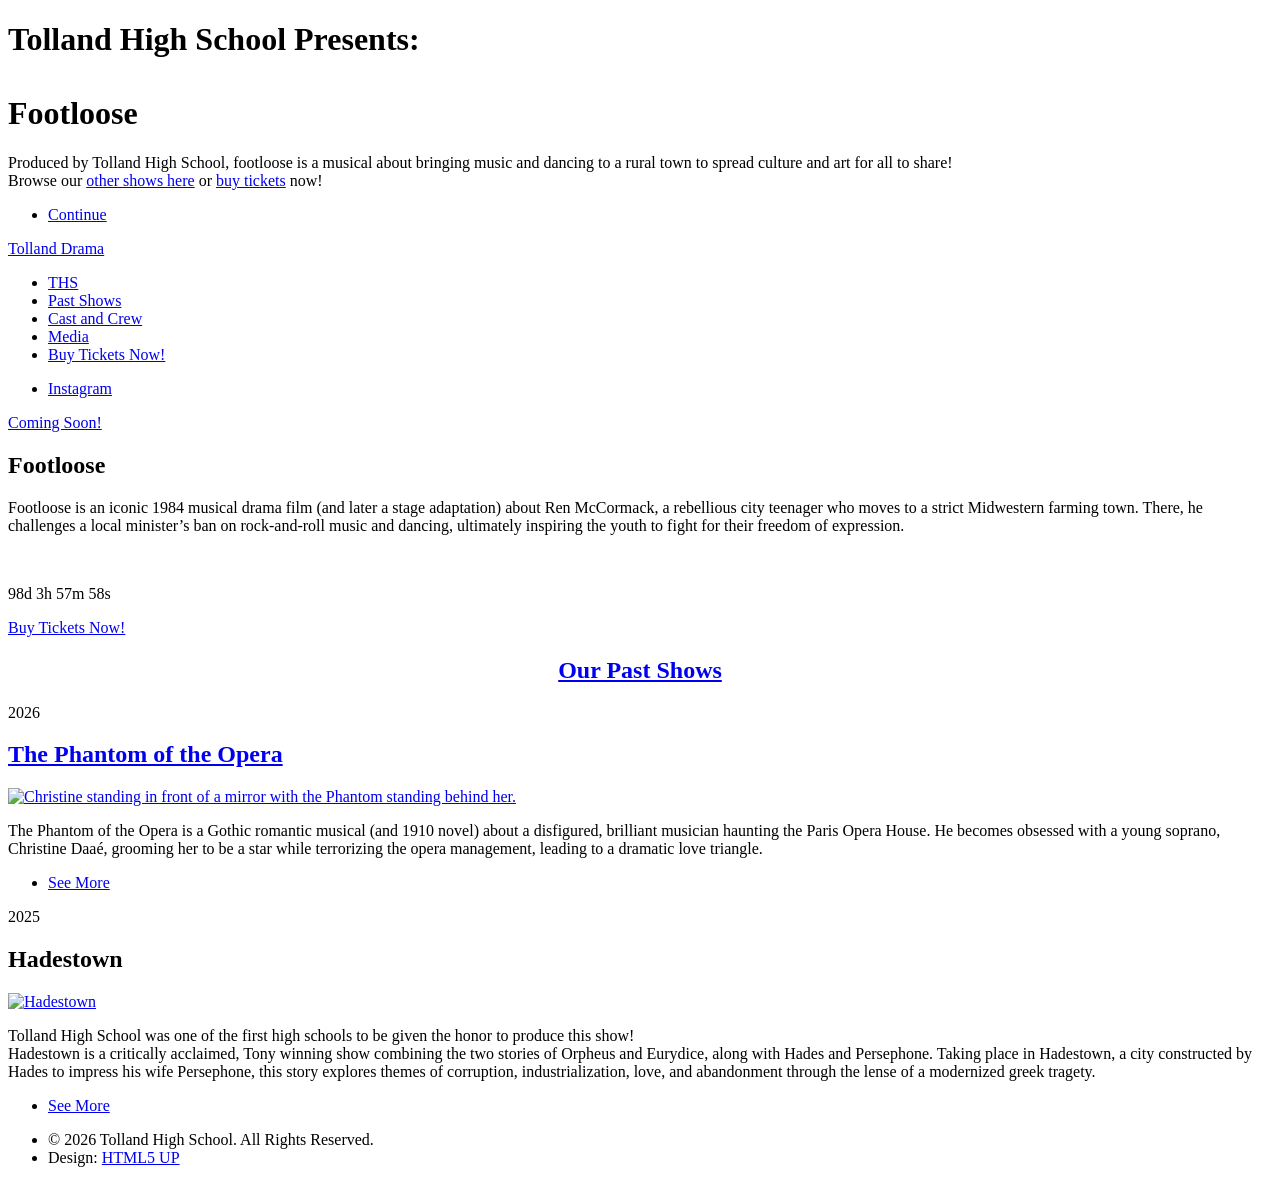
==== index.html @ adb780a9 "Add files via upload" ====
<!DOCTYPE HTML>

<html>
	<head>
		<title>Tolland Drama</title>
		<meta charset="utf-8" />
		<meta name="viewport" content="width=device-width, initial-scale=1, user-scalable=no" />
		<link rel="stylesheet" href="assets/css/main.css" />
		<noscript><link rel="stylesheet" href="assets/css/noscript.css" /></noscript>
	</head>
	<body class="is-preload">

		<!-- Wrapper -->
			<div id="wrapper" class="fade-in">

				<!-- Intro -->
					<div id="intro">
						<h1>
							Tolland High School Presents:
							<br> 
							<br>
							<span id="fancy">Footloose</span>
						</h1>
						<p>Produced by Tolland High School, footloose is a musical about bringing music and dancing to a rural town to spread culture and art for all to share!
							<br>Browse our <a href="generic.html">other shows here</a> or <a href="https://gofan.co/app/school/CT17494_2" target="_blank">buy tickets</a> now!</p>
						<ul class="actions">
							<li><a href="#header" class="button icon solid solo fa-arrow-down scrolly">Continue</a></li>
						</ul>
					</div>

				<!-- Header -->
					<header id="header">
						<a href="index.html" class="logo">Tolland Drama</a>
					</header>

				<!-- Nav -->
					<nav id="nav">
						<ul class="links">
							<li class="active"><a href="index.html">THS</a></li>
							<li><a href="generic.html">Past Shows</a></li>
							<li><a href="castcrew.html">Cast and Crew</a></li>
							<li><a href="media.html">Media</a></li>
							<li><a href="https://gofan.co/app/school/CT17494_2" target="_blank">Buy Tickets Now!</a></li>
						</ul>
						<ul class="icons">
							<li><a href="https://www.instagram.com/thsmusicdrama?igsh=aHszeW93bnJzanBl" target="_blank" class="icon brands fa-instagram"><span class="label">Instagram</span></a></li>
						</ul>
					</nav>

				<!-- Main -->
					<div id="main">

						<!-- Featured Post -->
							<article class="post featured">
								<header class="major">
									<span class="date"><a href="#demo">Coming Soon!</a></span>
									<h2 id="fancy">Footloose</h2>
									<p>Footloose is an iconic 1984 musical drama film (and later a stage adaptation) about Ren McCormack, a rebellious city teenager who moves to a strict Midwestern farming town. There, he challenges a local minister’s ban on rock-and-roll music and dancing, ultimately inspiring the youth to fight for their freedom of expression.</p>
								</header>
								<img src="images/Bows.jpg" alt="" class="image main"/>
								<p id="demo"></p>
								<a href="https://gofan.co/app/school/CT17494_2" target="_blank" class="button large">Buy Tickets Now!</a>
							</article>
</head>
<body>
<script>
// Set the date we're counting down to
var countDownDate = new Date("Mar 14, 2027 10:00:00").getTime();

// Update the count down every 1 second
var x = setInterval(function() {

  // Get today's date and time
  var now = new Date().getTime();
    
  // Find the distance between now and the count down date
  var distance = countDownDate - now;
    
  // Time calculations for days, hours, minutes and seconds
  var days = Math.floor(distance / (1000 * 60 * 60 * 24));
  var hours = Math.floor((distance % (1000 * 60 * 60 * 24)) / (1000 * 60 * 60));
  var minutes = Math.floor((distance % (1000 * 60 * 60)) / (1000 * 60));
  var seconds = Math.floor((distance % (1000 * 60)) / 1000);
    
  // Output the result in an element with id="demo"
  document.getElementById("demo").innerHTML = days + "d " + hours + "h "
  + minutes + "m " + seconds + "s ";
    
  // If the count down is over, write some text 
  if (distance < 0) {
    clearInterval(x);
    document.getElementById("demo").innerHTML = "EXPIRED";
  }
}, 1000);
</script>

						<!-- Posts -->
						 	<h2 class="major" style="text-align: center;"><a href="generic.html">Our Past Shows</a></h2>

							<section class="posts">
								<article>
									<header>
										<span class="date">2026</span>
										<h2><a href="generic.html">The Phantom of the Opera</a></h2>
									</header>
									<a href="generic.html" class="image fit"><img src="images/Phantom.jpg" alt="Christine standing in front of a mirror with the Phantom standing behind her." /></a>
									<p>The Phantom of the Opera is a Gothic romantic musical (and 1910 novel) about a disfigured, brilliant musician haunting the Paris Opera House. He becomes obsessed with a young soprano, Christine Daaé, grooming her to be a star while terrorizing the opera management, leading to a dramatic love triangle.</p>
									<ul class="actions special">
										<li><a href="generic.html" class="button">See More</a></li>
									</ul>
								</article>
								<article>
									<header>
										<span class="date">2025</span>
										<h2>Hadestown</h2>
									</header>
									<a href="generic.html" class="image fit"><img src="images/hadestown.jpg" alt="Hadestown" /></a>
									<p>Tolland High School was one of the first high schools to be given the honor to produce this show!<br>Hadestown is a critically acclaimed, Tony winning show combining the two stories of Orpheus and Eurydice, along with Hades and Persephone. Taking place in Hadestown, a city constructed by Hades to impress his wife Persephone, this story explores themes of corruption, industrialization, love, and abandonment through the lense of a modernized greek tragety.</p>
									<ul class="actions special">
										<li><a href="generic.html" class="button">See More</a></li>
									</ul>
								</article>
							</section>
					</div>

				<!-- Footer -->
					

				<!-- Copyright -->
					<div id="copyright">
						<ul><li>&copy; 2026 Tolland High School. All Rights Reserved.</li><li>Design: <a href="https://html5up.net">HTML5 UP</a></li></ul>
					</div>

			</div>

		<!-- Scripts -->
			<script src="assets/js/jquery.min.js"></script>
			<script src="assets/js/jquery.scrollex.min.js"></script>
			<script src="assets/js/jquery.scrolly.min.js"></script>
			<script src="assets/js/browser.min.js"></script>
			<script src="assets/js/breakpoints.min.js"></script>
			<script src="assets/js/util.js"></script>
			<script src="assets/js/main.js"></script>

	</body>
</html>
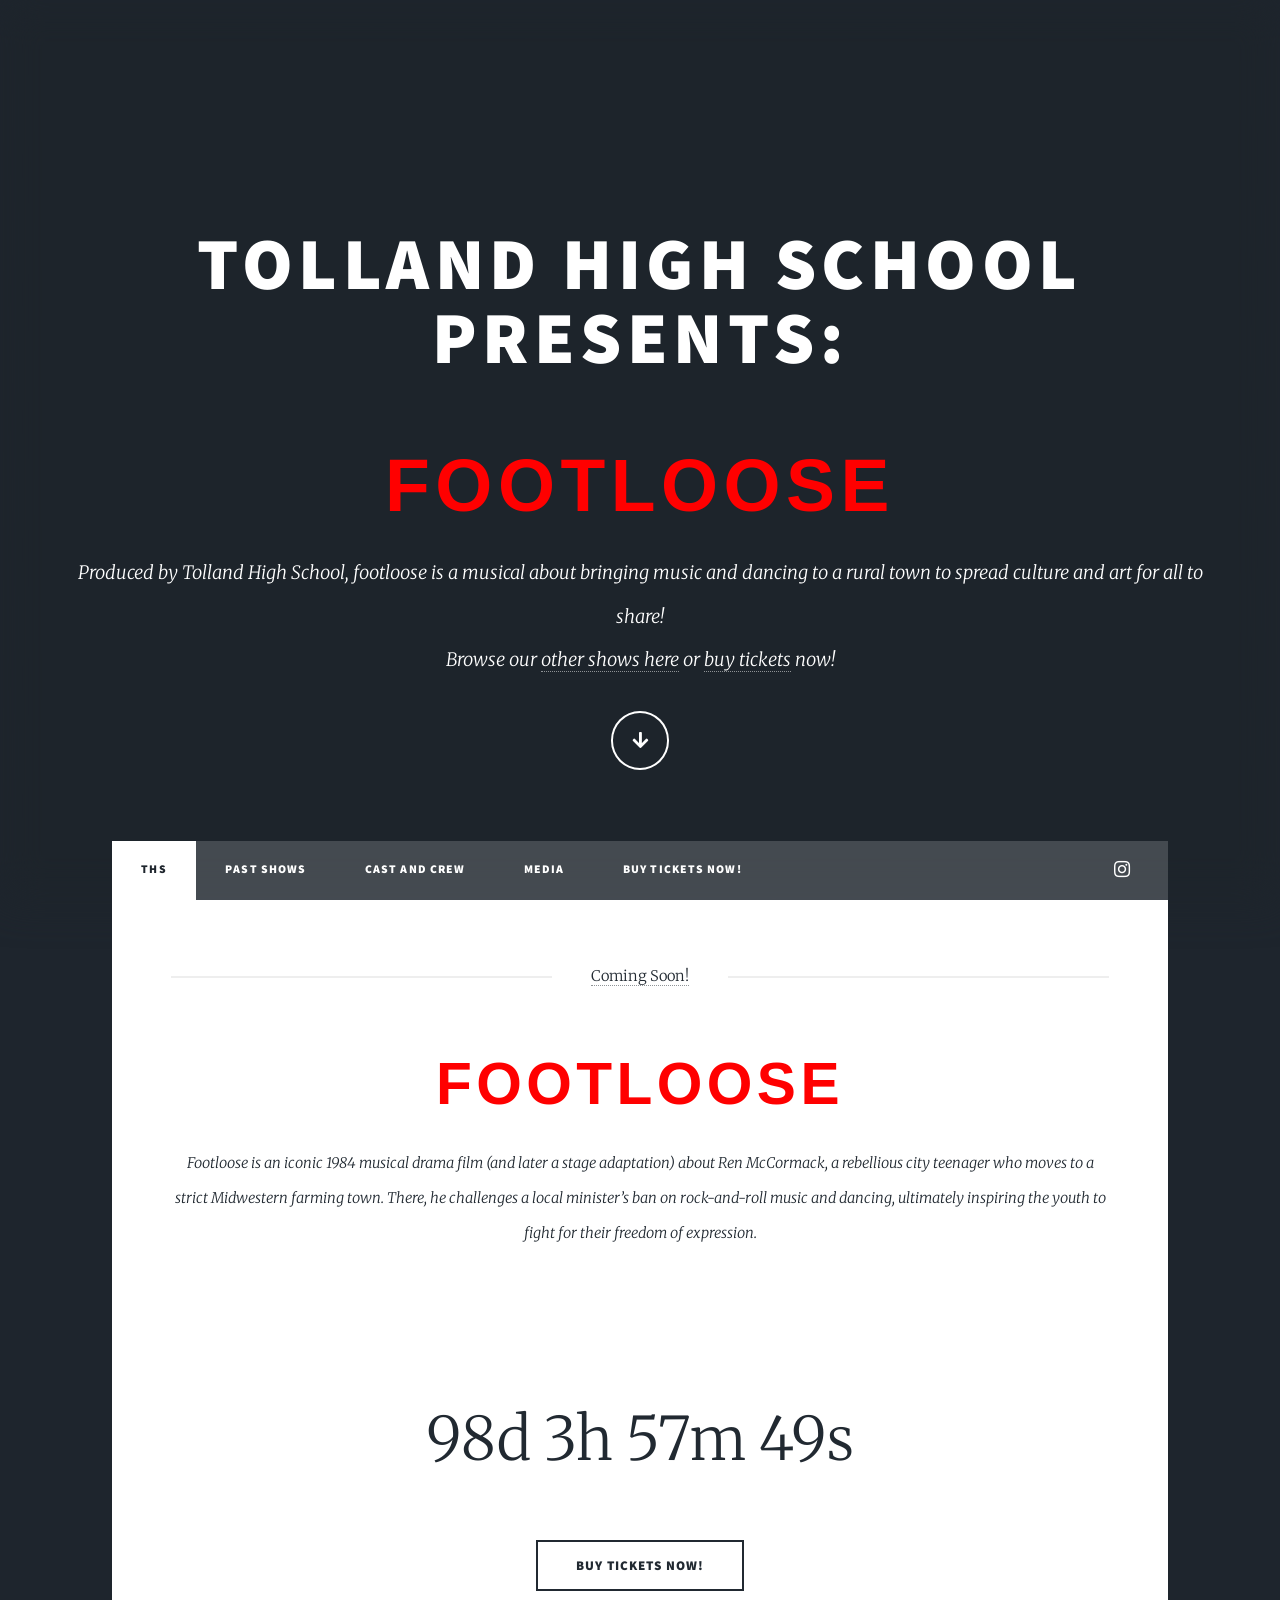
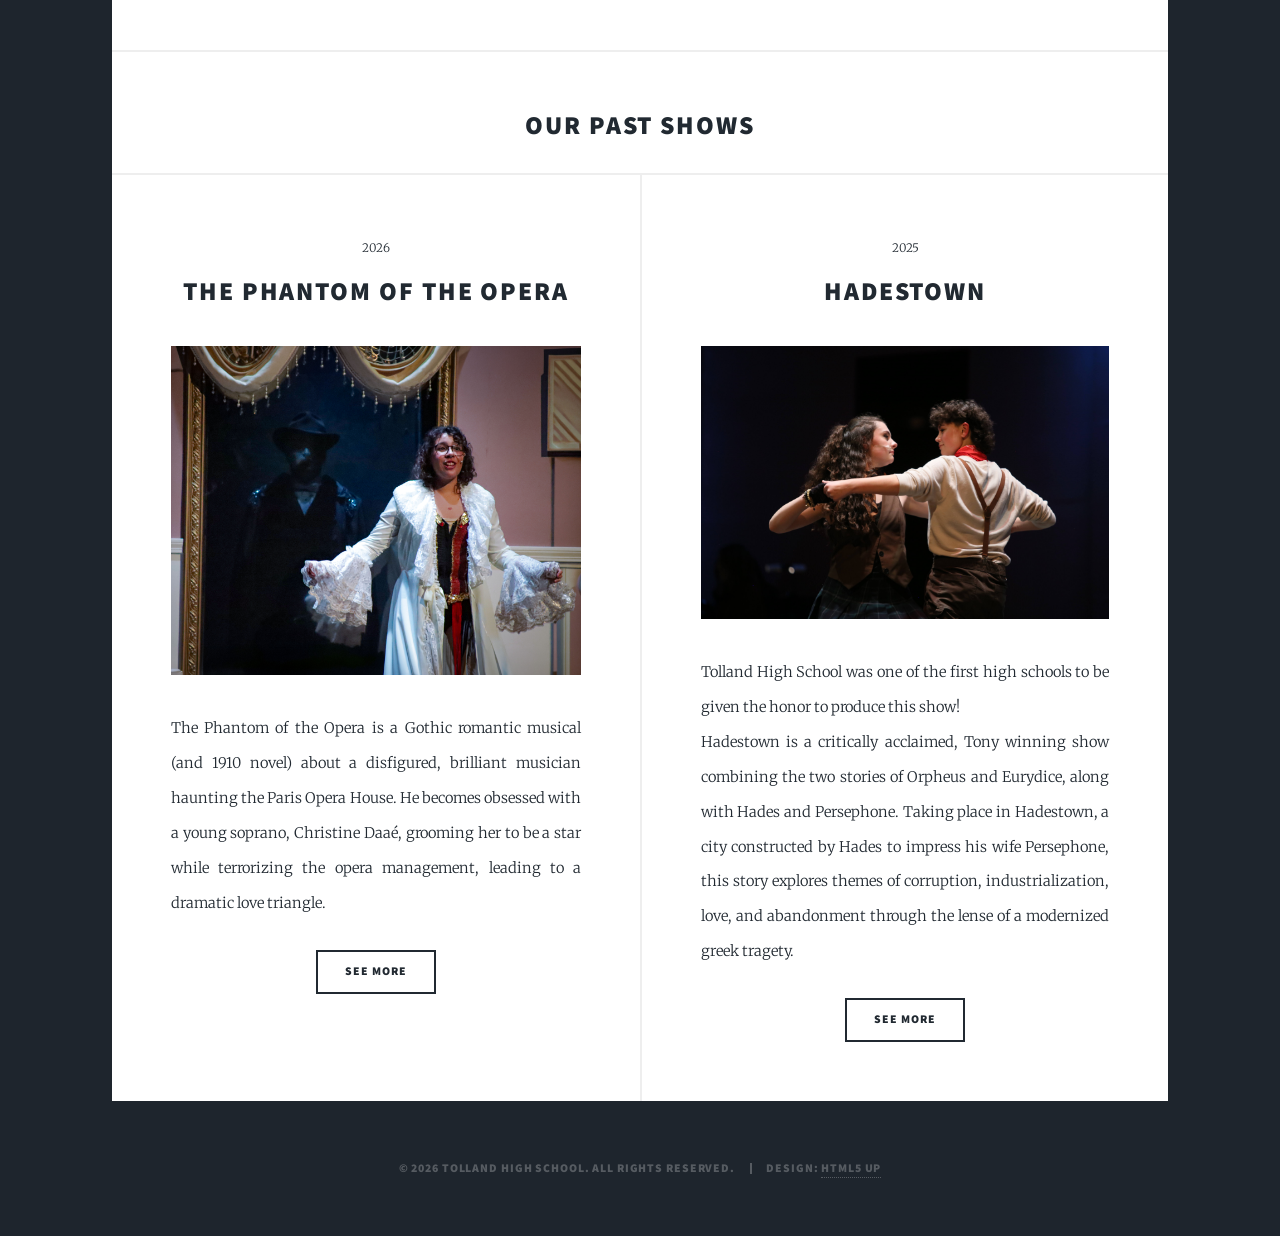
==== commit 5572cff3: ".jpg > .JPG" ====
--- a/index.html
+++ b/index.html
@@ -57,7 +57,7 @@
 									<h2 id="fancy">Footloose</h2>
 									<p>Footloose is an iconic 1984 musical drama film (and later a stage adaptation) about Ren McCormack, a rebellious city teenager who moves to a strict Midwestern farming town. There, he challenges a local minister’s ban on rock-and-roll music and dancing, ultimately inspiring the youth to fight for their freedom of expression.</p>
 								</header>
-								<img src="images/Bows.jpg" alt="" class="image main"/>
+								<img src="images/Bows.JPG" alt="" class="image main"/>
 								<p id="demo"></p>
 								<a href="https://gofan.co/app/school/CT17494_2" target="_blank" class="button large">Buy Tickets Now!</a>
 							</article>
@@ -114,7 +114,7 @@
 										<span class="date">2025</span>
 										<h2>Hadestown</h2>
 									</header>
-									<a href="generic.html" class="image fit"><img src="images/hadestown.jpg" alt="Hadestown" /></a>
+									<a href="generic.html" class="image fit"><img src="images/hadestown.JPG" alt="Hadestown" /></a>
 									<p>Tolland High School was one of the first high schools to be given the honor to produce this show!<br>Hadestown is a critically acclaimed, Tony winning show combining the two stories of Orpheus and Eurydice, along with Hades and Persephone. Taking place in Hadestown, a city constructed by Hades to impress his wife Persephone, this story explores themes of corruption, industrialization, love, and abandonment through the lense of a modernized greek tragety.</p>
 									<ul class="actions special">
 										<li><a href="generic.html" class="button">See More</a></li>
@@ -143,4 +143,4 @@
 			<script src="assets/js/main.js"></script>
 
 	</body>
-</html>+</html>
--- a/assets/css/main.css
+++ b/assets/css/main.css
@@ -0,0 +1,4742 @@
+@import url(fontawesome-all.min.css);
+@import url("https://fonts.googleapis.com/css?family=Merriweather:300,700,300italic,700italic|Source+Sans+Pro:900");
+@import url('https://fonts.cdnfonts.com/css/footloose');
+
+/*
+	Massively by HTML5 UP
+	html5up.net | @ajlkn
+	Free for personal and commercial use under the CCA 3.0 license (html5up.net/license)
+*/
+
+html, body, div, span, applet, object,
+iframe, h1, h2, h3, h4, h5, h6, p, blockquote,
+pre, a, abbr, acronym, address, big, cite,
+code, del, dfn, em, img, ins, kbd, q, s, samp,
+small, strike, strong, sub, sup, tt, var, b,
+u, i, center, dl, dt, dd, ol, ul, li, fieldset,
+form, label, legend, table, caption, tbody,
+tfoot, thead, tr, th, td, article, aside,
+canvas, details, embed, figure, figcaption,
+footer, header, hgroup, menu, nav, output, ruby,
+section, summary, time, mark, audio, video {
+	margin: 0;
+	padding: 0;
+	border: 0;
+	font-size: 100%;
+	font: inherit;
+	vertical-align: baseline;}
+
+article, aside, details, figcaption, figure,
+footer, header, hgroup, menu, nav, section {
+	display: block;}
+
+body {
+	line-height: 1;
+}
+
+#demo {
+  text-align: center;
+  font-size: 60px;
+  margin-top: 0px;
+}
+
+        
+#loginForm {
+     background-color: #f9f9f9;
+     padding: 30px;
+     border-radius: 8px;
+     text-align: center;
+ }
+        
+ #container {
+    display: none;
+    padding: 30px;
+    text-align: center;
+ }
+        
+        input[type="password"] {
+            padding: 10px;
+            font-size: 16px;
+            border: 2px solid #ddd;
+            border-radius: 4px;
+            margin: 10px;
+        }
+        
+        button {
+            padding: 10px 20px;
+            font-size: 16px;
+            background-color: #007bff;
+            color: white;
+            border: none;
+            border-radius: 4px;
+            cursor: pointer;
+        }
+        
+        button:hover {
+            background-color: #0056b3;
+        }
+        
+        .error {
+            color: red;
+            margin-top: 10px;
+        }
+
+#fancy {
+	font-family: 'Footloose', sans-serif;
+	color: red;
+}
+
+ol, ul {
+	list-style: none;
+}
+
+blockquote, q {
+	quotes: none;
+}
+
+	blockquote:before, blockquote:after, q:before, q:after {
+		content: '';
+		content: none;
+	}
+
+table {
+	border-collapse: collapse;
+	border-spacing: 0;
+}
+
+body {
+	-webkit-text-size-adjust: none;
+}
+
+mark {
+	background-color: transparent;
+	color: inherit;
+}
+
+input::-moz-focus-inner {
+	border: 0;
+	padding: 0;
+}
+
+input, select, textarea {
+	-moz-appearance: none;
+	-webkit-appearance: none;
+	-ms-appearance: none;
+	appearance: none;
+}
+
+/* Basic */
+
+	@-ms-viewport {
+		width: device-width;
+	}
+
+	body {
+		-ms-overflow-style: scrollbar;
+	}
+
+	@media screen and (max-width: 480px) {
+
+		html, body {
+			min-width: 320px;
+		}
+
+	}
+
+	html {
+		box-sizing: border-box;
+	}
+
+	*, *:before, *:after {
+		box-sizing: inherit;
+	}
+
+	body {
+		background-color: #1e252d;
+	}
+
+		body.is-preload *, body.is-preload *:before, body.is-preload *:after {
+			-moz-animation: none !important;
+			-webkit-animation: none !important;
+			-ms-animation: none !important;
+			animation: none !important;
+			-moz-transition: none !important;
+			-webkit-transition: none !important;
+			-ms-transition: none !important;
+			transition: none !important;
+		}
+
+/* Type */
+
+	html {
+		font-size: 16pt;
+	}
+
+		@media screen and (max-width: 1680px) {
+
+			html {
+				font-size: 12pt;
+			}
+
+		}
+
+		@media screen and (max-width: 1280px) {
+
+			html {
+				font-size: 11pt;
+			}
+
+		}
+
+		@media screen and (max-width: 360px) {
+
+			html {
+				font-size: 10pt;
+			}
+
+		}
+
+	body {
+		color: #212931;
+	}
+
+	body, input, select, textarea {
+		font-family: "Merriweather", Georgia, serif;
+		font-weight: 300;
+		font-size: 1rem;
+		line-height: 2.375;
+	}
+
+	a {
+		-moz-transition: color 0.2s ease-in-out, background-color 0.2s ease-in-out, border-color 0.2s ease-in-out, box-shadow 0.2s ease-in-out;
+		-webkit-transition: color 0.2s ease-in-out, background-color 0.2s ease-in-out, border-color 0.2s ease-in-out, box-shadow 0.2s ease-in-out;
+		-ms-transition: color 0.2s ease-in-out, background-color 0.2s ease-in-out, border-color 0.2s ease-in-out, box-shadow 0.2s ease-in-out;
+		transition: color 0.2s ease-in-out, background-color 0.2s ease-in-out, border-color 0.2s ease-in-out, box-shadow 0.2s ease-in-out;
+		border-bottom: dotted 1px;
+		text-decoration: none;
+	}
+
+		a:hover {
+			border-bottom-color: transparent;
+		}
+
+	strong, b {
+		font-weight: 600;
+	}
+
+	em, i {
+		font-style: italic;
+	}
+
+	p {
+		text-align: justify;
+		margin: 0 0 2rem 0;
+	}
+
+	h1, h2, h3, h4, h5, h6 {
+		font-family: "Source Sans Pro", Helvetica, sans-serif;
+		font-weight: 900;
+		line-height: 1.5;
+		letter-spacing: 0.075em;
+		text-transform: uppercase;
+		margin: 0 0 1rem 0;
+	}
+
+		h1 a, h2 a, h3 a, h4 a, h5 a, h6 a {
+			border-bottom: 0;
+			color: inherit;
+			text-decoration: none;
+		}
+
+	h1 {
+		font-size: 4rem;
+		line-height: 1.1;
+		margin: 0 0 2rem 0;
+	}
+
+	h2 {
+		font-size: 1.75rem;
+		line-height: 1.3;
+		margin: 0 0 1.5rem 0;
+	}
+
+	h3 {
+		font-size: 1.25rem;
+		margin: 0 0 1.5rem 0;
+	}
+
+	h4 {
+		font-size: 1rem;
+	}
+
+	h5 {
+		font-size: 0.9rem;
+	}
+
+	h6 {
+		font-size: 0.8rem;
+	}
+
+	sub {
+		font-size: 0.8rem;
+		position: relative;
+		top: 0.5rem;
+	}
+
+	sup {
+		font-size: 0.8rem;
+		position: relative;
+		top: -0.5rem;
+	}
+
+	blockquote {
+		border-left: solid 4px;
+		font-style: italic;
+		margin: 0 0 2rem 0;
+		padding: 0.5rem 0 0.5rem 2rem;
+	}
+
+	code {
+		border: solid 2px;
+		font-family: "Courier New", monospace;
+		font-size: 0.9rem;
+		margin: 0 0.25rem;
+		padding: 0.25rem 0.65rem;
+	}
+
+	pre {
+		-webkit-overflow-scrolling: touch;
+		font-family: "Courier New", monospace;
+		font-size: 0.9rem;
+		margin: 0 0 2rem 0;
+	}
+
+		pre code {
+			display: block;
+			line-height: 1.75;
+			padding: 1rem 1.5rem;
+			overflow-x: auto;
+		}
+
+	hr {
+		border: 0;
+		border-bottom: solid 2px;
+		margin: 3rem 0;
+	}
+
+		hr.major {
+			margin: 5rem 0;
+		}
+
+	.align-left {
+		text-align: left;
+	}
+
+	.align-center {
+		text-align: center;
+	}
+
+	.align-right {
+		text-align: right;
+	}
+
+	input, select, textarea {
+		color: #212931;
+	}
+
+	a {
+		color: #212931;
+		border-bottom-color: rgba(33, 41, 49, 0.5);
+	}
+
+		a:hover {
+			border-bottom-color: transparent;
+			color: #18bfef !important;
+		}
+
+	strong, b {
+		color: #212931;
+	}
+
+	h1, h2, h3, h4, h5, h6 {
+		color: #212931;
+	}
+
+	blockquote {
+		border-left-color: #eeeeee;
+	}
+
+	code {
+		background: rgba(220, 220, 220, 0.25);
+		border-color: #eeeeee;
+	}
+
+	hr {
+		border-bottom-color: #eeeeee;
+	}
+
+/* Row */
+
+	.row {
+		display: flex;
+		flex-wrap: wrap;
+		box-sizing: border-box;
+		align-items: stretch;
+	}
+
+		.row > * {
+			box-sizing: border-box;
+		}
+
+		.row.gtr-uniform > * > :last-child {
+			margin-bottom: 0;
+		}
+
+		.row.aln-left {
+			justify-content: flex-start;
+		}
+
+		.row.aln-center {
+			justify-content: center;
+		}
+
+		.row.aln-right {
+			justify-content: flex-end;
+		}
+
+		.row.aln-top {
+			align-items: flex-start;
+		}
+
+		.row.aln-middle {
+			align-items: center;
+		}
+
+		.row.aln-bottom {
+			align-items: flex-end;
+		}
+
+		.row > .imp {
+			order: -1;
+		}
+
+		.row > .col-1 {
+			width: 8.33333%;
+		}
+
+		.row > .off-1 {
+			margin-left: 8.33333%;
+		}
+
+		.row > .col-2 {
+			width: 16.66667%;
+		}
+
+		.row > .off-2 {
+			margin-left: 16.66667%;
+		}
+
+		.row > .col-3 {
+			width: 25%;
+		}
+
+		.row > .off-3 {
+			margin-left: 25%;
+		}
+
+		.row > .col-4 {
+			width: 33.33333%;
+		}
+
+		.row > .off-4 {
+			margin-left: 33.33333%;
+		}
+
+		.row > .col-5 {
+			width: 41.66667%;
+		}
+
+		.row > .off-5 {
+			margin-left: 41.66667%;
+		}
+
+		.row > .col-6 {
+			width: 50%;
+		}
+
+		.row > .off-6 {
+			margin-left: 50%;
+		}
+
+		.row > .col-7 {
+			width: 58.33333%;
+		}
+
+		.row > .off-7 {
+			margin-left: 58.33333%;
+		}
+
+		.row > .col-8 {
+			width: 66.66667%;
+		}
+
+		.row > .off-8 {
+			margin-left: 66.66667%;
+		}
+
+		.row > .col-9 {
+			width: 75%;
+		}
+
+		.row > .off-9 {
+			margin-left: 75%;
+		}
+
+		.row > .col-10 {
+			width: 83.33333%;
+		}
+
+		.row > .off-10 {
+			margin-left: 83.33333%;
+		}
+
+		.row > .col-11 {
+			width: 91.66667%;
+		}
+
+		.row > .off-11 {
+			margin-left: 91.66667%;
+		}
+
+		.row > .col-12 {
+			width: 100%;
+		}
+
+		.row > .off-12 {
+			margin-left: 100%;
+		}
+
+		.row.gtr-0 {
+			margin-top: 0;
+			margin-left: 0rem;
+		}
+
+			.row.gtr-0 > * {
+				padding: 0 0 0 0rem;
+			}
+
+			.row.gtr-0.gtr-uniform {
+				margin-top: 0rem;
+			}
+
+				.row.gtr-0.gtr-uniform > * {
+					padding-top: 0rem;
+				}
+
+		.row.gtr-25 {
+			margin-top: 0;
+			margin-left: -0.375rem;
+		}
+
+			.row.gtr-25 > * {
+				padding: 0 0 0 0.375rem;
+			}
+
+			.row.gtr-25.gtr-uniform {
+				margin-top: -0.375rem;
+			}
+
+				.row.gtr-25.gtr-uniform > * {
+					padding-top: 0.375rem;
+				}
+
+		.row.gtr-50 {
+			margin-top: 0;
+			margin-left: -0.75rem;
+		}
+
+			.row.gtr-50 > * {
+				padding: 0 0 0 0.75rem;
+			}
+
+			.row.gtr-50.gtr-uniform {
+				margin-top: -0.75rem;
+			}
+
+				.row.gtr-50.gtr-uniform > * {
+					padding-top: 0.75rem;
+				}
+
+		.row {
+			margin-top: 0;
+			margin-left: -1.5rem;
+		}
+
+			.row > * {
+				padding: 0 0 0 1.5rem;
+			}
+
+			.row.gtr-uniform {
+				margin-top: -1.5rem;
+			}
+
+				.row.gtr-uniform > * {
+					padding-top: 1.5rem;
+				}
+
+		.row.gtr-150 {
+			margin-top: 0;
+			margin-left: -2.25rem;
+		}
+
+			.row.gtr-150 > * {
+				padding: 0 0 0 2.25rem;
+			}
+
+			.row.gtr-150.gtr-uniform {
+				margin-top: -2.25rem;
+			}
+
+				.row.gtr-150.gtr-uniform > * {
+					padding-top: 2.25rem;
+				}
+
+		.row.gtr-200 {
+			margin-top: 0;
+			margin-left: -3rem;
+		}
+
+			.row.gtr-200 > * {
+				padding: 0 0 0 3rem;
+			}
+
+			.row.gtr-200.gtr-uniform {
+				margin-top: -3rem;
+			}
+
+				.row.gtr-200.gtr-uniform > * {
+					padding-top: 3rem;
+				}
+
+		@media screen and (max-width: 1680px) {
+
+			.row {
+				display: flex;
+				flex-wrap: wrap;
+				box-sizing: border-box;
+				align-items: stretch;
+			}
+
+				.row > * {
+					box-sizing: border-box;
+				}
+
+				.row.gtr-uniform > * > :last-child {
+					margin-bottom: 0;
+				}
+
+				.row.aln-left {
+					justify-content: flex-start;
+				}
+
+				.row.aln-center {
+					justify-content: center;
+				}
+
+				.row.aln-right {
+					justify-content: flex-end;
+				}
+
+				.row.aln-top {
+					align-items: flex-start;
+				}
+
+				.row.aln-middle {
+					align-items: center;
+				}
+
+				.row.aln-bottom {
+					align-items: flex-end;
+				}
+
+				.row > .imp-xlarge {
+					order: -1;
+				}
+
+				.row > .col-1-xlarge {
+					width: 8.33333%;
+				}
+
+				.row > .off-1-xlarge {
+					margin-left: 8.33333%;
+				}
+
+				.row > .col-2-xlarge {
+					width: 16.66667%;
+				}
+
+				.row > .off-2-xlarge {
+					margin-left: 16.66667%;
+				}
+
+				.row > .col-3-xlarge {
+					width: 25%;
+				}
+
+				.row > .off-3-xlarge {
+					margin-left: 25%;
+				}
+
+				.row > .col-4-xlarge {
+					width: 33.33333%;
+				}
+
+				.row > .off-4-xlarge {
+					margin-left: 33.33333%;
+				}
+
+				.row > .col-5-xlarge {
+					width: 41.66667%;
+				}
+
+				.row > .off-5-xlarge {
+					margin-left: 41.66667%;
+				}
+
+				.row > .col-6-xlarge {
+					width: 50%;
+				}
+
+				.row > .off-6-xlarge {
+					margin-left: 50%;
+				}
+
+				.row > .col-7-xlarge {
+					width: 58.33333%;
+				}
+
+				.row > .off-7-xlarge {
+					margin-left: 58.33333%;
+				}
+
+				.row > .col-8-xlarge {
+					width: 66.66667%;
+				}
+
+				.row > .off-8-xlarge {
+					margin-left: 66.66667%;
+				}
+
+				.row > .col-9-xlarge {
+					width: 75%;
+				}
+
+				.row > .off-9-xlarge {
+					margin-left: 75%;
+				}
+
+				.row > .col-10-xlarge {
+					width: 83.33333%;
+				}
+
+				.row > .off-10-xlarge {
+					margin-left: 83.33333%;
+				}
+
+				.row > .col-11-xlarge {
+					width: 91.66667%;
+				}
+
+				.row > .off-11-xlarge {
+					margin-left: 91.66667%;
+				}
+
+				.row > .col-12-xlarge {
+					width: 100%;
+				}
+
+				.row > .off-12-xlarge {
+					margin-left: 100%;
+				}
+
+				.row.gtr-0 {
+					margin-top: 0;
+					margin-left: 0rem;
+				}
+
+					.row.gtr-0 > * {
+						padding: 0 0 0 0rem;
+					}
+
+					.row.gtr-0.gtr-uniform {
+						margin-top: 0rem;
+					}
+
+						.row.gtr-0.gtr-uniform > * {
+							padding-top: 0rem;
+						}
+
+				.row.gtr-25 {
+					margin-top: 0;
+					margin-left: -0.375rem;
+				}
+
+					.row.gtr-25 > * {
+						padding: 0 0 0 0.375rem;
+					}
+
+					.row.gtr-25.gtr-uniform {
+						margin-top: -0.375rem;
+					}
+
+						.row.gtr-25.gtr-uniform > * {
+							padding-top: 0.375rem;
+						}
+
+				.row.gtr-50 {
+					margin-top: 0;
+					margin-left: -0.75rem;
+				}
+
+					.row.gtr-50 > * {
+						padding: 0 0 0 0.75rem;
+					}
+
+					.row.gtr-50.gtr-uniform {
+						margin-top: -0.75rem;
+					}
+
+						.row.gtr-50.gtr-uniform > * {
+							padding-top: 0.75rem;
+						}
+
+				.row {
+					margin-top: 0;
+					margin-left: -1.5rem;
+				}
+
+					.row > * {
+						padding: 0 0 0 1.5rem;
+					}
+
+					.row.gtr-uniform {
+						margin-top: -1.5rem;
+					}
+
+						.row.gtr-uniform > * {
+							padding-top: 1.5rem;
+						}
+
+				.row.gtr-150 {
+					margin-top: 0;
+					margin-left: -2.25rem;
+				}
+
+					.row.gtr-150 > * {
+						padding: 0 0 0 2.25rem;
+					}
+
+					.row.gtr-150.gtr-uniform {
+						margin-top: -2.25rem;
+					}
+
+						.row.gtr-150.gtr-uniform > * {
+							padding-top: 2.25rem;
+						}
+
+				.row.gtr-200 {
+					margin-top: 0;
+					margin-left: -3rem;
+				}
+
+					.row.gtr-200 > * {
+						padding: 0 0 0 3rem;
+					}
+
+					.row.gtr-200.gtr-uniform {
+						margin-top: -3rem;
+					}
+
+						.row.gtr-200.gtr-uniform > * {
+							padding-top: 3rem;
+						}
+
+		}
+
+		@media screen and (max-width: 1280px) {
+
+			.row {
+				display: flex;
+				flex-wrap: wrap;
+				box-sizing: border-box;
+				align-items: stretch;
+			}
+
+				.row > * {
+					box-sizing: border-box;
+				}
+
+				.row.gtr-uniform > * > :last-child {
+					margin-bottom: 0;
+				}
+
+				.row.aln-left {
+					justify-content: flex-start;
+				}
+
+				.row.aln-center {
+					justify-content: center;
+				}
+
+				.row.aln-right {
+					justify-content: flex-end;
+				}
+
+				.row.aln-top {
+					align-items: flex-start;
+				}
+
+				.row.aln-middle {
+					align-items: center;
+				}
+
+				.row.aln-bottom {
+					align-items: flex-end;
+				}
+
+				.row > .imp-large {
+					order: -1;
+				}
+
+				.row > .col-1-large {
+					width: 8.33333%;
+				}
+
+				.row > .off-1-large {
+					margin-left: 8.33333%;
+				}
+
+				.row > .col-2-large {
+					width: 16.66667%;
+				}
+
+				.row > .off-2-large {
+					margin-left: 16.66667%;
+				}
+
+				.row > .col-3-large {
+					width: 25%;
+				}
+
+				.row > .off-3-large {
+					margin-left: 25%;
+				}
+
+				.row > .col-4-large {
+					width: 33.33333%;
+				}
+
+				.row > .off-4-large {
+					margin-left: 33.33333%;
+				}
+
+				.row > .col-5-large {
+					width: 41.66667%;
+				}
+
+				.row > .off-5-large {
+					margin-left: 41.66667%;
+				}
+
+				.row > .col-6-large {
+					width: 50%;
+				}
+
+				.row > .off-6-large {
+					margin-left: 50%;
+				}
+
+				.row > .col-7-large {
+					width: 58.33333%;
+				}
+
+				.row > .off-7-large {
+					margin-left: 58.33333%;
+				}
+
+				.row > .col-8-large {
+					width: 66.66667%;
+				}
+
+				.row > .off-8-large {
+					margin-left: 66.66667%;
+				}
+
+				.row > .col-9-large {
+					width: 75%;
+				}
+
+				.row > .off-9-large {
+					margin-left: 75%;
+				}
+
+				.row > .col-10-large {
+					width: 83.33333%;
+				}
+
+				.row > .off-10-large {
+					margin-left: 83.33333%;
+				}
+
+				.row > .col-11-large {
+					width: 91.66667%;
+				}
+
+				.row > .off-11-large {
+					margin-left: 91.66667%;
+				}
+
+				.row > .col-12-large {
+					width: 100%;
+				}
+
+				.row > .off-12-large {
+					margin-left: 100%;
+				}
+
+				.row.gtr-0 {
+					margin-top: 0;
+					margin-left: 0rem;
+				}
+
+					.row.gtr-0 > * {
+						padding: 0 0 0 0rem;
+					}
+
+					.row.gtr-0.gtr-uniform {
+						margin-top: 0rem;
+					}
+
+						.row.gtr-0.gtr-uniform > * {
+							padding-top: 0rem;
+						}
+
+				.row.gtr-25 {
+					margin-top: 0;
+					margin-left: -0.375rem;
+				}
+
+					.row.gtr-25 > * {
+						padding: 0 0 0 0.375rem;
+					}
+
+					.row.gtr-25.gtr-uniform {
+						margin-top: -0.375rem;
+					}
+
+						.row.gtr-25.gtr-uniform > * {
+							padding-top: 0.375rem;
+						}
+
+				.row.gtr-50 {
+					margin-top: 0;
+					margin-left: -0.75rem;
+				}
+
+					.row.gtr-50 > * {
+						padding: 0 0 0 0.75rem;
+					}
+
+					.row.gtr-50.gtr-uniform {
+						margin-top: -0.75rem;
+					}
+
+						.row.gtr-50.gtr-uniform > * {
+							padding-top: 0.75rem;
+						}
+
+				.row {
+					margin-top: 0;
+					margin-left: -1.5rem;
+				}
+
+					.row > * {
+						padding: 0 0 0 1.5rem;
+					}
+
+					.row.gtr-uniform {
+						margin-top: -1.5rem;
+					}
+
+						.row.gtr-uniform > * {
+							padding-top: 1.5rem;
+						}
+
+				.row.gtr-150 {
+					margin-top: 0;
+					margin-left: -2.25rem;
+				}
+
+					.row.gtr-150 > * {
+						padding: 0 0 0 2.25rem;
+					}
+
+					.row.gtr-150.gtr-uniform {
+						margin-top: -2.25rem;
+					}
+
+						.row.gtr-150.gtr-uniform > * {
+							padding-top: 2.25rem;
+						}
+
+				.row.gtr-200 {
+					margin-top: 0;
+					margin-left: -3rem;
+				}
+
+					.row.gtr-200 > * {
+						padding: 0 0 0 3rem;
+					}
+
+					.row.gtr-200.gtr-uniform {
+						margin-top: -3rem;
+					}
+
+						.row.gtr-200.gtr-uniform > * {
+							padding-top: 3rem;
+						}
+
+		}
+
+		@media screen and (max-width: 980px) {
+
+			.row {
+				display: flex;
+				flex-wrap: wrap;
+				box-sizing: border-box;
+				align-items: stretch;
+			}
+
+				.row > * {
+					box-sizing: border-box;
+				}
+
+				.row.gtr-uniform > * > :last-child {
+					margin-bottom: 0;
+				}
+
+				.row.aln-left {
+					justify-content: flex-start;
+				}
+
+				.row.aln-center {
+					justify-content: center;
+				}
+
+				.row.aln-right {
+					justify-content: flex-end;
+				}
+
+				.row.aln-top {
+					align-items: flex-start;
+				}
+
+				.row.aln-middle {
+					align-items: center;
+				}
+
+				.row.aln-bottom {
+					align-items: flex-end;
+				}
+
+				.row > .imp-medium {
+					order: -1;
+				}
+
+				.row > .col-1-medium {
+					width: 8.33333%;
+				}
+
+				.row > .off-1-medium {
+					margin-left: 8.33333%;
+				}
+
+				.row > .col-2-medium {
+					width: 16.66667%;
+				}
+
+				.row > .off-2-medium {
+					margin-left: 16.66667%;
+				}
+
+				.row > .col-3-medium {
+					width: 25%;
+				}
+
+				.row > .off-3-medium {
+					margin-left: 25%;
+				}
+
+				.row > .col-4-medium {
+					width: 33.33333%;
+				}
+
+				.row > .off-4-medium {
+					margin-left: 33.33333%;
+				}
+
+				.row > .col-5-medium {
+					width: 41.66667%;
+				}
+
+				.row > .off-5-medium {
+					margin-left: 41.66667%;
+				}
+
+				.row > .col-6-medium {
+					width: 50%;
+				}
+
+				.row > .off-6-medium {
+					margin-left: 50%;
+				}
+
+				.row > .col-7-medium {
+					width: 58.33333%;
+				}
+
+				.row > .off-7-medium {
+					margin-left: 58.33333%;
+				}
+
+				.row > .col-8-medium {
+					width: 66.66667%;
+				}
+
+				.row > .off-8-medium {
+					margin-left: 66.66667%;
+				}
+
+				.row > .col-9-medium {
+					width: 75%;
+				}
+
+				.row > .off-9-medium {
+					margin-left: 75%;
+				}
+
+				.row > .col-10-medium {
+					width: 83.33333%;
+				}
+
+				.row > .off-10-medium {
+					margin-left: 83.33333%;
+				}
+
+				.row > .col-11-medium {
+					width: 91.66667%;
+				}
+
+				.row > .off-11-medium {
+					margin-left: 91.66667%;
+				}
+
+				.row > .col-12-medium {
+					width: 100%;
+				}
+
+				.row > .off-12-medium {
+					margin-left: 100%;
+				}
+
+				.row.gtr-0 {
+					margin-top: 0;
+					margin-left: 0rem;
+				}
+
+					.row.gtr-0 > * {
+						padding: 0 0 0 0rem;
+					}
+
+					.row.gtr-0.gtr-uniform {
+						margin-top: 0rem;
+					}
+
+						.row.gtr-0.gtr-uniform > * {
+							padding-top: 0rem;
+						}
+
+				.row.gtr-25 {
+					margin-top: 0;
+					margin-left: -0.375rem;
+				}
+
+					.row.gtr-25 > * {
+						padding: 0 0 0 0.375rem;
+					}
+
+					.row.gtr-25.gtr-uniform {
+						margin-top: -0.375rem;
+					}
+
+						.row.gtr-25.gtr-uniform > * {
+							padding-top: 0.375rem;
+						}
+
+				.row.gtr-50 {
+					margin-top: 0;
+					margin-left: -0.75rem;
+				}
+
+					.row.gtr-50 > * {
+						padding: 0 0 0 0.75rem;
+					}
+
+					.row.gtr-50.gtr-uniform {
+						margin-top: -0.75rem;
+					}
+
+						.row.gtr-50.gtr-uniform > * {
+							padding-top: 0.75rem;
+						}
+
+				.row {
+					margin-top: 0;
+					margin-left: -1.5rem;
+				}
+
+					.row > * {
+						padding: 0 0 0 1.5rem;
+					}
+
+					.row.gtr-uniform {
+						margin-top: -1.5rem;
+					}
+
+						.row.gtr-uniform > * {
+							padding-top: 1.5rem;
+						}
+
+				.row.gtr-150 {
+					margin-top: 0;
+					margin-left: -2.25rem;
+				}
+
+					.row.gtr-150 > * {
+						padding: 0 0 0 2.25rem;
+					}
+
+					.row.gtr-150.gtr-uniform {
+						margin-top: -2.25rem;
+					}
+
+						.row.gtr-150.gtr-uniform > * {
+							padding-top: 2.25rem;
+						}
+
+				.row.gtr-200 {
+					margin-top: 0;
+					margin-left: -3rem;
+				}
+
+					.row.gtr-200 > * {
+						padding: 0 0 0 3rem;
+					}
+
+					.row.gtr-200.gtr-uniform {
+						margin-top: -3rem;
+					}
+
+						.row.gtr-200.gtr-uniform > * {
+							padding-top: 3rem;
+						}
+
+		}
+
+		@media screen and (max-width: 736px) {
+
+			.row {
+				display: flex;
+				flex-wrap: wrap;
+				box-sizing: border-box;
+				align-items: stretch;
+			}
+
+				.row > * {
+					box-sizing: border-box;
+				}
+
+				.row.gtr-uniform > * > :last-child {
+					margin-bottom: 0;
+				}
+
+				.row.aln-left {
+					justify-content: flex-start;
+				}
+
+				.row.aln-center {
+					justify-content: center;
+				}
+
+				.row.aln-right {
+					justify-content: flex-end;
+				}
+
+				.row.aln-top {
+					align-items: flex-start;
+				}
+
+				.row.aln-middle {
+					align-items: center;
+				}
+
+				.row.aln-bottom {
+					align-items: flex-end;
+				}
+
+				.row > .imp-small {
+					order: -1;
+				}
+
+				.row > .col-1-small {
+					width: 8.33333%;
+				}
+
+				.row > .off-1-small {
+					margin-left: 8.33333%;
+				}
+
+				.row > .col-2-small {
+					width: 16.66667%;
+				}
+
+				.row > .off-2-small {
+					margin-left: 16.66667%;
+				}
+
+				.row > .col-3-small {
+					width: 25%;
+				}
+
+				.row > .off-3-small {
+					margin-left: 25%;
+				}
+
+				.row > .col-4-small {
+					width: 33.33333%;
+				}
+
+				.row > .off-4-small {
+					margin-left: 33.33333%;
+				}
+
+				.row > .col-5-small {
+					width: 41.66667%;
+				}
+
+				.row > .off-5-small {
+					margin-left: 41.66667%;
+				}
+
+				.row > .col-6-small {
+					width: 50%;
+				}
+
+				.row > .off-6-small {
+					margin-left: 50%;
+				}
+
+				.row > .col-7-small {
+					width: 58.33333%;
+				}
+
+				.row > .off-7-small {
+					margin-left: 58.33333%;
+				}
+
+				.row > .col-8-small {
+					width: 66.66667%;
+				}
+
+				.row > .off-8-small {
+					margin-left: 66.66667%;
+				}
+
+				.row > .col-9-small {
+					width: 75%;
+				}
+
+				.row > .off-9-small {
+					margin-left: 75%;
+				}
+
+				.row > .col-10-small {
+					width: 83.33333%;
+				}
+
+				.row > .off-10-small {
+					margin-left: 83.33333%;
+				}
+
+				.row > .col-11-small {
+					width: 91.66667%;
+				}
+
+				.row > .off-11-small {
+					margin-left: 91.66667%;
+				}
+
+				.row > .col-12-small {
+					width: 100%;
+				}
+
+				.row > .off-12-small {
+					margin-left: 100%;
+				}
+
+				.row.gtr-0 {
+					margin-top: 0;
+					margin-left: 0rem;
+				}
+
+					.row.gtr-0 > * {
+						padding: 0 0 0 0rem;
+					}
+
+					.row.gtr-0.gtr-uniform {
+						margin-top: 0rem;
+					}
+
+						.row.gtr-0.gtr-uniform > * {
+							padding-top: 0rem;
+						}
+
+				.row.gtr-25 {
+					margin-top: 0;
+					margin-left: -0.375rem;
+				}
+
+					.row.gtr-25 > * {
+						padding: 0 0 0 0.375rem;
+					}
+
+					.row.gtr-25.gtr-uniform {
+						margin-top: -0.375rem;
+					}
+
+						.row.gtr-25.gtr-uniform > * {
+							padding-top: 0.375rem;
+						}
+
+				.row.gtr-50 {
+					margin-top: 0;
+					margin-left: -0.75rem;
+				}
+
+					.row.gtr-50 > * {
+						padding: 0 0 0 0.75rem;
+					}
+
+					.row.gtr-50.gtr-uniform {
+						margin-top: -0.75rem;
+					}
+
+						.row.gtr-50.gtr-uniform > * {
+							padding-top: 0.75rem;
+						}
+
+				.row {
+					margin-top: 0;
+					margin-left: -1.5rem;
+				}
+
+					.row > * {
+						padding: 0 0 0 1.5rem;
+					}
+
+					.row.gtr-uniform {
+						margin-top: -1.5rem;
+					}
+
+						.row.gtr-uniform > * {
+							padding-top: 1.5rem;
+						}
+
+				.row.gtr-150 {
+					margin-top: 0;
+					margin-left: -2.25rem;
+				}
+
+					.row.gtr-150 > * {
+						padding: 0 0 0 2.25rem;
+					}
+
+					.row.gtr-150.gtr-uniform {
+						margin-top: -2.25rem;
+					}
+
+						.row.gtr-150.gtr-uniform > * {
+							padding-top: 2.25rem;
+						}
+
+				.row.gtr-200 {
+					margin-top: 0;
+					margin-left: -3rem;
+				}
+
+					.row.gtr-200 > * {
+						padding: 0 0 0 3rem;
+					}
+
+					.row.gtr-200.gtr-uniform {
+						margin-top: -3rem;
+					}
+
+						.row.gtr-200.gtr-uniform > * {
+							padding-top: 3rem;
+						}
+
+		}
+
+		@media screen and (max-width: 480px) {
+
+			.row {
+				display: flex;
+				flex-wrap: wrap;
+				box-sizing: border-box;
+				align-items: stretch;
+			}
+
+				.row > * {
+					box-sizing: border-box;
+				}
+
+				.row.gtr-uniform > * > :last-child {
+					margin-bottom: 0;
+				}
+
+				.row.aln-left {
+					justify-content: flex-start;
+				}
+
+				.row.aln-center {
+					justify-content: center;
+				}
+
+				.row.aln-right {
+					justify-content: flex-end;
+				}
+
+				.row.aln-top {
+					align-items: flex-start;
+				}
+
+				.row.aln-middle {
+					align-items: center;
+				}
+
+				.row.aln-bottom {
+					align-items: flex-end;
+				}
+
+				.row > .imp-xsmall {
+					order: -1;
+				}
+
+				.row > .col-1-xsmall {
+					width: 8.33333%;
+				}
+
+				.row > .off-1-xsmall {
+					margin-left: 8.33333%;
+				}
+
+				.row > .col-2-xsmall {
+					width: 16.66667%;
+				}
+
+				.row > .off-2-xsmall {
+					margin-left: 16.66667%;
+				}
+
+				.row > .col-3-xsmall {
+					width: 25%;
+				}
+
+				.row > .off-3-xsmall {
+					margin-left: 25%;
+				}
+
+				.row > .col-4-xsmall {
+					width: 33.33333%;
+				}
+
+				.row > .off-4-xsmall {
+					margin-left: 33.33333%;
+				}
+
+				.row > .col-5-xsmall {
+					width: 41.66667%;
+				}
+
+				.row > .off-5-xsmall {
+					margin-left: 41.66667%;
+				}
+
+				.row > .col-6-xsmall {
+					width: 50%;
+				}
+
+				.row > .off-6-xsmall {
+					margin-left: 50%;
+				}
+
+				.row > .col-7-xsmall {
+					width: 58.33333%;
+				}
+
+				.row > .off-7-xsmall {
+					margin-left: 58.33333%;
+				}
+
+				.row > .col-8-xsmall {
+					width: 66.66667%;
+				}
+
+				.row > .off-8-xsmall {
+					margin-left: 66.66667%;
+				}
+
+				.row > .col-9-xsmall {
+					width: 75%;
+				}
+
+				.row > .off-9-xsmall {
+					margin-left: 75%;
+				}
+
+				.row > .col-10-xsmall {
+					width: 83.33333%;
+				}
+
+				.row > .off-10-xsmall {
+					margin-left: 83.33333%;
+				}
+
+				.row > .col-11-xsmall {
+					width: 91.66667%;
+				}
+
+				.row > .off-11-xsmall {
+					margin-left: 91.66667%;
+				}
+
+				.row > .col-12-xsmall {
+					width: 100%;
+				}
+
+				.row > .off-12-xsmall {
+					margin-left: 100%;
+				}
+
+				.row.gtr-0 {
+					margin-top: 0;
+					margin-left: 0rem;
+				}
+
+					.row.gtr-0 > * {
+						padding: 0 0 0 0rem;
+					}
+
+					.row.gtr-0.gtr-uniform {
+						margin-top: 0rem;
+					}
+
+						.row.gtr-0.gtr-uniform > * {
+							padding-top: 0rem;
+						}
+
+				.row.gtr-25 {
+					margin-top: 0;
+					margin-left: -0.375rem;
+				}
+
+					.row.gtr-25 > * {
+						padding: 0 0 0 0.375rem;
+					}
+
+					.row.gtr-25.gtr-uniform {
+						margin-top: -0.375rem;
+					}
+
+						.row.gtr-25.gtr-uniform > * {
+							padding-top: 0.375rem;
+						}
+
+				.row.gtr-50 {
+					margin-top: 0;
+					margin-left: -0.75rem;
+				}
+
+					.row.gtr-50 > * {
+						padding: 0 0 0 0.75rem;
+					}
+
+					.row.gtr-50.gtr-uniform {
+						margin-top: -0.75rem;
+					}
+
+						.row.gtr-50.gtr-uniform > * {
+							padding-top: 0.75rem;
+						}
+
+				.row {
+					margin-top: 0;
+					margin-left: -1.5rem;
+				}
+
+					.row > * {
+						padding: 0 0 0 1.5rem;
+					}
+
+					.row.gtr-uniform {
+						margin-top: -1.5rem;
+					}
+
+						.row.gtr-uniform > * {
+							padding-top: 1.5rem;
+						}
+
+				.row.gtr-150 {
+					margin-top: 0;
+					margin-left: -2.25rem;
+				}
+
+					.row.gtr-150 > * {
+						padding: 0 0 0 2.25rem;
+					}
+
+					.row.gtr-150.gtr-uniform {
+						margin-top: -2.25rem;
+					}
+
+						.row.gtr-150.gtr-uniform > * {
+							padding-top: 2.25rem;
+						}
+
+				.row.gtr-200 {
+					margin-top: 0;
+					margin-left: -3rem;
+				}
+
+					.row.gtr-200 > * {
+						padding: 0 0 0 3rem;
+					}
+
+					.row.gtr-200.gtr-uniform {
+						margin-top: -3rem;
+					}
+
+						.row.gtr-200.gtr-uniform > * {
+							padding-top: 3rem;
+						}
+
+		}
+
+		@media screen and (max-width: 360px) {
+
+			.row {
+				display: flex;
+				flex-wrap: wrap;
+				box-sizing: border-box;
+				align-items: stretch;
+			}
+
+				.row > * {
+					box-sizing: border-box;
+				}
+
+				.row.gtr-uniform > * > :last-child {
+					margin-bottom: 0;
+				}
+
+				.row.aln-left {
+					justify-content: flex-start;
+				}
+
+				.row.aln-center {
+					justify-content: center;
+				}
+
+				.row.aln-right {
+					justify-content: flex-end;
+				}
+
+				.row.aln-top {
+					align-items: flex-start;
+				}
+
+				.row.aln-middle {
+					align-items: center;
+				}
+
+				.row.aln-bottom {
+					align-items: flex-end;
+				}
+
+				.row > .imp-xxsmall {
+					order: -1;
+				}
+
+				.row > .col-1-xxsmall {
+					width: 8.33333%;
+				}
+
+				.row > .off-1-xxsmall {
+					margin-left: 8.33333%;
+				}
+
+				.row > .col-2-xxsmall {
+					width: 16.66667%;
+				}
+
+				.row > .off-2-xxsmall {
+					margin-left: 16.66667%;
+				}
+
+				.row > .col-3-xxsmall {
+					width: 25%;
+				}
+
+				.row > .off-3-xxsmall {
+					margin-left: 25%;
+				}
+
+				.row > .col-4-xxsmall {
+					width: 33.33333%;
+				}
+
+				.row > .off-4-xxsmall {
+					margin-left: 33.33333%;
+				}
+
+				.row > .col-5-xxsmall {
+					width: 41.66667%;
+				}
+
+				.row > .off-5-xxsmall {
+					margin-left: 41.66667%;
+				}
+
+				.row > .col-6-xxsmall {
+					width: 50%;
+				}
+
+				.row > .off-6-xxsmall {
+					margin-left: 50%;
+				}
+
+				.row > .col-7-xxsmall {
+					width: 58.33333%;
+				}
+
+				.row > .off-7-xxsmall {
+					margin-left: 58.33333%;
+				}
+
+				.row > .col-8-xxsmall {
+					width: 66.66667%;
+				}
+
+				.row > .off-8-xxsmall {
+					margin-left: 66.66667%;
+				}
+
+				.row > .col-9-xxsmall {
+					width: 75%;
+				}
+
+				.row > .off-9-xxsmall {
+					margin-left: 75%;
+				}
+
+				.row > .col-10-xxsmall {
+					width: 83.33333%;
+				}
+
+				.row > .off-10-xxsmall {
+					margin-left: 83.33333%;
+				}
+
+				.row > .col-11-xxsmall {
+					width: 91.66667%;
+				}
+
+				.row > .off-11-xxsmall {
+					margin-left: 91.66667%;
+				}
+
+				.row > .col-12-xxsmall {
+					width: 100%;
+				}
+
+				.row > .off-12-xxsmall {
+					margin-left: 100%;
+				}
+
+				.row.gtr-0 {
+					margin-top: 0;
+					margin-left: 0rem;
+				}
+
+					.row.gtr-0 > * {
+						padding: 0 0 0 0rem;
+					}
+
+					.row.gtr-0.gtr-uniform {
+						margin-top: 0rem;
+					}
+
+						.row.gtr-0.gtr-uniform > * {
+							padding-top: 0rem;
+						}
+
+				.row.gtr-25 {
+					margin-top: 0;
+					margin-left: -0.375rem;
+				}
+
+					.row.gtr-25 > * {
+						padding: 0 0 0 0.375rem;
+					}
+
+					.row.gtr-25.gtr-uniform {
+						margin-top: -0.375rem;
+					}
+
+						.row.gtr-25.gtr-uniform > * {
+							padding-top: 0.375rem;
+						}
+
+				.row.gtr-50 {
+					margin-top: 0;
+					margin-left: -0.75rem;
+				}
+
+					.row.gtr-50 > * {
+						padding: 0 0 0 0.75rem;
+					}
+
+					.row.gtr-50.gtr-uniform {
+						margin-top: -0.75rem;
+					}
+
+						.row.gtr-50.gtr-uniform > * {
+							padding-top: 0.75rem;
+						}
+
+				.row {
+					margin-top: 0;
+					margin-left: -1.5rem;
+				}
+
+					.row > * {
+						padding: 0 0 0 1.5rem;
+					}
+
+					.row.gtr-uniform {
+						margin-top: -1.5rem;
+					}
+
+						.row.gtr-uniform > * {
+							padding-top: 1.5rem;
+						}
+
+				.row.gtr-150 {
+					margin-top: 0;
+					margin-left: -2.25rem;
+				}
+
+					.row.gtr-150 > * {
+						padding: 0 0 0 2.25rem;
+					}
+
+					.row.gtr-150.gtr-uniform {
+						margin-top: -2.25rem;
+					}
+
+						.row.gtr-150.gtr-uniform > * {
+							padding-top: 2.25rem;
+						}
+
+				.row.gtr-200 {
+					margin-top: 0;
+					margin-left: -3rem;
+				}
+
+					.row.gtr-200 > * {
+						padding: 0 0 0 3rem;
+					}
+
+					.row.gtr-200.gtr-uniform {
+						margin-top: -3rem;
+					}
+
+						.row.gtr-200.gtr-uniform > * {
+							padding-top: 3rem;
+						}
+
+		}
+
+/* Box */
+
+	.box {
+		border: solid 2px;
+		margin-bottom: 2rem;
+		padding: 1.5rem;
+	}
+
+		.box > :last-child,
+		.box > :last-child > :last-child,
+		.box > :last-child > :last-child > :last-child {
+			margin-bottom: 0;
+		}
+
+		.box.alt {
+			border: 0;
+			border-radius: 0;
+			padding: 0;
+		}
+
+	.box {
+		border-color: #eeeeee;
+	}
+
+/* Button */
+
+	input[type="submit"],
+	input[type="reset"],
+	input[type="button"],
+	button,
+	.button {
+		-moz-appearance: none;
+		-webkit-appearance: none;
+		-ms-appearance: none;
+		appearance: none;
+		-moz-transition: background-color 0.2s ease-in-out, box-shadow 0.2s ease-in-out, color 0.2s ease-in-out;
+		-webkit-transition: background-color 0.2s ease-in-out, box-shadow 0.2s ease-in-out, color 0.2s ease-in-out;
+		-ms-transition: background-color 0.2s ease-in-out, box-shadow 0.2s ease-in-out, color 0.2s ease-in-out;
+		transition: background-color 0.2s ease-in-out, box-shadow 0.2s ease-in-out, color 0.2s ease-in-out;
+		border: 0;
+		border-radius: 0;
+		cursor: pointer;
+		display: inline-block;
+		font-family: "Source Sans Pro", Helvetica, sans-serif;
+		font-size: 0.8rem;
+		font-weight: 900;
+		letter-spacing: 0.075em;
+		height: 3rem;
+		line-height: 3rem;
+		padding: 0 2rem;
+		text-align: center;
+		text-decoration: none;
+		text-transform: uppercase;
+		white-space: nowrap;
+	}
+
+		input[type="submit"].icon:before,
+		input[type="reset"].icon:before,
+		input[type="button"].icon:before,
+		button.icon:before,
+		.button.icon:before {
+			margin-right: 0.5rem;
+		}
+
+		input[type="submit"].icon.solo,
+		input[type="reset"].icon.solo,
+		input[type="button"].icon.solo,
+		button.icon.solo,
+		.button.icon.solo {
+			position: relative;
+			width: 4rem;
+			height: 4rem;
+			line-height: 4rem;
+			border-radius: 4rem;
+			text-indent: 4rem;
+			overflow: hidden;
+			padding: 0;
+			white-space: nowrap;
+		}
+
+			input[type="submit"].icon.solo:before,
+			input[type="reset"].icon.solo:before,
+			input[type="button"].icon.solo:before,
+			button.icon.solo:before,
+			.button.icon.solo:before {
+				position: absolute;
+				display: block;
+				top: 0;
+				left: 0;
+				width: inherit;
+				height: inherit;
+				line-height: inherit;
+				font-size: 1.25rem;
+				margin-right: 0;
+				text-align: center;
+				text-indent: 0;
+			}
+
+		input[type="submit"].fit,
+		input[type="reset"].fit,
+		input[type="button"].fit,
+		button.fit,
+		.button.fit {
+			width: 100%;
+		}
+
+		input[type="submit"].small,
+		input[type="reset"].small,
+		input[type="button"].small,
+		button.small,
+		.button.small {
+			font-size: 0.7rem;
+			height: 2.5rem;
+			line-height: 2.5rem;
+			padding: 0 1.5rem;
+		}
+
+		input[type="submit"].large,
+		input[type="reset"].large,
+		input[type="button"].large,
+		button.large,
+		.button.large {
+			font-size: 0.9rem;
+			height: 3.5rem;
+			line-height: 3.5rem;
+			padding: 0 2.75rem;
+		}
+
+		@media screen and (max-width: 980px) {
+
+			input[type="submit"],
+			input[type="reset"],
+			input[type="button"],
+			button,
+			.button {
+				font-size: 0.9rem;
+				height: 3.25rem;
+				line-height: 3.25rem;
+			}
+
+				input[type="submit"].large,
+				input[type="reset"].large,
+				input[type="button"].large,
+				button.large,
+				.button.large {
+					font-size: 1rem;
+					height: 3.75rem;
+					line-height: 3.75rem;
+				}
+
+		}
+
+		input[type="submit"].disabled, input[type="submit"]:disabled,
+		input[type="reset"].disabled,
+		input[type="reset"]:disabled,
+		input[type="button"].disabled,
+		input[type="button"]:disabled,
+		button.disabled,
+		button:disabled,
+		.button.disabled,
+		.button:disabled {
+			pointer-events: none;
+			opacity: 0.25;
+		}
+
+	input[type="submit"],
+	input[type="reset"],
+	input[type="button"],
+	button,
+	.button {
+		background-color: transparent;
+		box-shadow: inset 0 0 0 2px #212931;
+		color: #212931 !important;
+	}
+
+		input[type="submit"]:hover,
+		input[type="reset"]:hover,
+		input[type="button"]:hover,
+		button:hover,
+		.button:hover {
+			box-shadow: inset 0 0 0 2px #18bfef;
+			color: #18bfef !important;
+		}
+
+		input[type="submit"].primary,
+		input[type="reset"].primary,
+		input[type="button"].primary,
+		button.primary,
+		.button.primary {
+			background-color: #212931;
+			box-shadow: none;
+			color: #ffffff !important;
+		}
+
+			input[type="submit"].primary:hover,
+			input[type="reset"].primary:hover,
+			input[type="button"].primary:hover,
+			button.primary:hover,
+			.button.primary:hover {
+				background-color: #18bfef;
+			}
+
+/* Form */
+
+	form {
+		margin: 0 0 2rem 0;
+	}
+
+		form > :last-child {
+			margin-bottom: 0;
+		}
+
+		form > .fields {
+			display: -moz-flex;
+			display: -webkit-flex;
+			display: -ms-flex;
+			display: flex;
+			-moz-flex-wrap: wrap;
+			-webkit-flex-wrap: wrap;
+			-ms-flex-wrap: wrap;
+			flex-wrap: wrap;
+			width: calc(100% + 3rem);
+			margin: -1.5rem 0 2rem -1.5rem;
+		}
+
+			form > .fields > .field {
+				-moz-flex-grow: 0;
+				-webkit-flex-grow: 0;
+				-ms-flex-grow: 0;
+				flex-grow: 0;
+				-moz-flex-shrink: 0;
+				-webkit-flex-shrink: 0;
+				-ms-flex-shrink: 0;
+				flex-shrink: 0;
+				padding: 1.5rem 0 0 1.5rem;
+				width: calc(100% - 1.5rem);
+			}
+
+				form > .fields > .field.half {
+					width: calc(50% - 0.75rem);
+				}
+
+				form > .fields > .field.third {
+					width: calc(100%/3 - 0.5rem);
+				}
+
+				form > .fields > .field.quarter {
+					width: calc(25% - 0.375rem);
+				}
+
+		@media screen and (max-width: 480px) {
+
+			form > .fields {
+				width: calc(100% + 3rem);
+				margin: -1.5rem 0 2rem -1.5rem;
+			}
+
+				form > .fields > .field {
+					padding: 1.5rem 0 0 1.5rem;
+					width: calc(100% - 1.5rem);
+				}
+
+					form > .fields > .field.half {
+						width: calc(100% - 1.5rem);
+					}
+
+					form > .fields > .field.third {
+						width: calc(100% - 1.5rem);
+					}
+
+					form > .fields > .field.quarter {
+						width: calc(100% - 1.5rem);
+					}
+
+		}
+
+	label {
+		display: block;
+		font-family: "Source Sans Pro", Helvetica, sans-serif;
+		font-weight: 900;
+		line-height: 1.5;
+		letter-spacing: 0.075em;
+		font-size: 0.8rem;
+		text-transform: uppercase;
+		margin: 0 0 0.75rem 0;
+	}
+
+		@media screen and (max-width: 980px) {
+
+			label {
+				font-size: 0.9rem;
+			}
+
+		}
+
+	input[type="text"],
+	input[type="password"],
+	input[type="email"],
+	select,
+	textarea {
+		-moz-appearance: none;
+		-webkit-appearance: none;
+		-ms-appearance: none;
+		appearance: none;
+		background: transparent;
+		border-radius: 0;
+		border: solid 2px;
+		color: inherit;
+		display: block;
+		outline: 0;
+		padding: 0 1rem;
+		text-decoration: none;
+		width: 100%;
+	}
+
+		input[type="text"]:invalid,
+		input[type="password"]:invalid,
+		input[type="email"]:invalid,
+		select:invalid,
+		textarea:invalid {
+			box-shadow: none;
+		}
+
+	select {
+		background-size: 1.25rem;
+		background-repeat: no-repeat;
+		background-position: calc(100% - 1rem) center;
+		height: 3rem;
+		padding-right: 3rem;
+		text-overflow: ellipsis;
+	}
+
+		select:focus::-ms-value {
+			background-color: transparent;
+		}
+
+		select::-ms-expand {
+			display: none;
+		}
+
+	input[type="text"],
+	input[type="password"],
+	input[type="email"],
+	select {
+		height: 3rem;
+	}
+
+	textarea {
+		padding: 0.75rem 1rem;
+	}
+
+	input[type="checkbox"],
+	input[type="radio"] {
+		-moz-appearance: none;
+		-webkit-appearance: none;
+		-ms-appearance: none;
+		appearance: none;
+		display: block;
+		float: left;
+		margin-right: -2rem;
+		opacity: 0;
+		width: 1rem;
+		z-index: -1;
+	}
+
+		input[type="checkbox"] + label,
+		input[type="radio"] + label {
+			text-decoration: none;
+			cursor: pointer;
+			display: inline-block;
+			font-size: 1rem;
+			letter-spacing: 0;
+			font-family: "Merriweather", Georgia, serif;
+			text-transform: none;
+			font-weight: 300;
+			padding-left: 2.8rem;
+			padding-right: 1rem;
+			position: relative;
+		}
+
+			input[type="checkbox"] + label:before,
+			input[type="radio"] + label:before {
+				-moz-osx-font-smoothing: grayscale;
+				-webkit-font-smoothing: antialiased;
+				display: inline-block;
+				font-style: normal;
+				font-variant: normal;
+				text-rendering: auto;
+				line-height: 1;
+				text-transform: none !important;
+				font-family: 'Font Awesome 5 Free';
+				font-weight: 900;
+			}
+
+			input[type="checkbox"] + label:before,
+			input[type="radio"] + label:before {
+				border-radius: 0;
+				border: solid 2px;
+				content: '';
+				display: inline-block;
+				font-size: 0.8rem;
+				height: 1.8rem;
+				left: 0;
+				line-height: 1.65rem;
+				position: absolute;
+				text-align: center;
+				top: -0.125rem;
+				width: 1.8rem;
+			}
+
+		input[type="checkbox"]:checked + label:before,
+		input[type="radio"]:checked + label:before {
+			content: '\f00c';
+		}
+
+	input[type="checkbox"] + label:before {
+		border-radius: 0;
+	}
+
+	input[type="radio"] + label:before {
+		border-radius: 100%;
+	}
+
+	::-webkit-input-placeholder {
+		opacity: 1.0;
+	}
+
+	:-moz-placeholder {
+		opacity: 1.0;
+	}
+
+	::-moz-placeholder {
+		opacity: 1.0;
+	}
+
+	:-ms-input-placeholder {
+		opacity: 1.0;
+	}
+
+	label {
+		color: #212931;
+	}
+
+	input[type="text"],
+	input[type="password"],
+	input[type="email"],
+	select,
+	textarea {
+		border-color: #eeeeee;
+	}
+
+		input[type="text"]:focus,
+		input[type="password"]:focus,
+		input[type="email"]:focus,
+		select:focus,
+		textarea:focus {
+			border-color: #18bfef;
+		}
+
+	select {
+		background-image: url("data:image/svg+xml;charset=utf8,%3Csvg xmlns='http://www.w3.org/2000/svg' width='40' height='40' preserveAspectRatio='none' viewBox='0 0 40 40'%3E%3Cpath d='M9.4,12.3l10.4,10.4l10.4-10.4c0.2-0.2,0.5-0.4,0.9-0.4c0.3,0,0.6,0.1,0.9,0.4l3.3,3.3c0.2,0.2,0.4,0.5,0.4,0.9 c0,0.4-0.1,0.6-0.4,0.9L20.7,31.9c-0.2,0.2-0.5,0.4-0.9,0.4c-0.3,0-0.6-0.1-0.9-0.4L4.3,17.3c-0.2-0.2-0.4-0.5-0.4-0.9 c0-0.4,0.1-0.6,0.4-0.9l3.3-3.3c0.2-0.2,0.5-0.4,0.9-0.4S9.1,12.1,9.4,12.3z' fill='%23eeeeee' /%3E%3C/svg%3E");
+	}
+
+		select option {
+			background-color: #ffffff;
+			color: #212931;
+		}
+
+	.select-wrapper:before {
+		color: #eeeeee;
+	}
+
+	input[type="checkbox"] + label,
+	input[type="radio"] + label {
+		color: #212931;
+	}
+
+		input[type="checkbox"] + label:before,
+		input[type="radio"] + label:before {
+			border-color: #eeeeee;
+		}
+
+	input[type="checkbox"]:checked + label:before,
+	input[type="radio"]:checked + label:before {
+		background-color: #212931;
+		border-color: #212931;
+		color: #ffffff;
+	}
+
+	input[type="checkbox"]:focus + label:before,
+	input[type="radio"]:focus + label:before {
+		border-color: #18bfef;
+	}
+
+	::-webkit-input-placeholder {
+		color: #909498 !important;
+	}
+
+	:-moz-placeholder {
+		color: #909498 !important;
+	}
+
+	::-moz-placeholder {
+		color: #909498 !important;
+	}
+
+	:-ms-input-placeholder {
+		color: #909498 !important;
+	}
+
+	.formerize-placeholder {
+		color: #909498 !important;
+	}
+
+/* Icon */
+
+	.icon {
+		text-decoration: none;
+		border-bottom: none;
+		position: relative;
+	}
+
+		.icon:before {
+			-moz-osx-font-smoothing: grayscale;
+			-webkit-font-smoothing: antialiased;
+			display: inline-block;
+			font-style: normal;
+			font-variant: normal;
+			text-rendering: auto;
+			line-height: 1;
+			text-transform: none !important;
+			font-family: 'Font Awesome 5 Free';
+			font-weight: 400;
+		}
+
+		.icon > .label {
+			display: none;
+		}
+
+		.icon:before {
+			line-height: inherit;
+		}
+
+		.icon.solid:before {
+			font-weight: 900;
+		}
+
+		.icon.brands:before {
+			font-family: 'Font Awesome 5 Brands';
+		}
+
+/* Image */
+
+	.image {
+		border: 0;
+		display: inline-block;
+		position: relative;
+	}
+
+		.image img {
+			display: block;
+		}
+
+		.image.left, .image.right {
+			max-width: 40%;
+		}
+
+			.image.left img, .image.right img {
+				width: 100%;
+			}
+
+		.image.left {
+			float: left;
+			margin: 0 2rem 2rem 0;
+			top: 0.75rem;
+		}
+
+		.image.right {
+			float: right;
+			margin: 0 0 2rem 2rem;
+			top: 0.75rem;
+		}
+
+		.image.fit {
+			display: block;
+			margin: 2.5rem 0;
+			width: 100%;
+		}
+
+			.image.fit:first-child {
+				margin-top: 0;
+			}
+
+			.image.fit img {
+				width: 100%;
+			}
+
+		.image.main {
+			display: block;
+			margin: 4rem 0;
+			width: 100%;
+		}
+
+			.image.main:first-child {
+				margin-top: 0;
+			}
+
+			.image.main img {
+				width: 100%;
+			}
+
+		@media screen and (max-width: 736px) {
+
+			.image.fit {
+				margin: 2rem 0;
+			}
+
+			.image.main {
+				margin: 2rem 0;
+			}
+
+		}
+
+	a.image {
+		overflow: hidden;
+	}
+
+		a.image img {
+			-moz-transition: -moz-transform 0.2s ease-out;
+			-webkit-transition: -webkit-transform 0.2s ease-out;
+			-ms-transition: -ms-transform 0.2s ease-out;
+			transition: transform 0.2s ease-out;
+		}
+
+		a.image:hover img {
+			-moz-transform: scale(1.05);
+			-webkit-transform: scale(1.05);
+			-ms-transform: scale(1.05);
+			transform: scale(1.05);
+		}
+
+/* Actions */
+
+	ul.actions {
+		display: -moz-flex;
+		display: -webkit-flex;
+		display: -ms-flex;
+		display: flex;
+		cursor: default;
+		list-style: none;
+		margin-left: -1rem;
+		padding-left: 0;
+	}
+
+		ul.actions li {
+			padding: 0 0 0 1rem;
+			vertical-align: middle;
+		}
+
+		ul.actions.special {
+			-moz-justify-content: center;
+			-webkit-justify-content: center;
+			-ms-justify-content: center;
+			justify-content: center;
+			width: 100%;
+			margin-left: 0;
+		}
+
+			ul.actions.special li:first-child {
+				padding-left: 0;
+			}
+
+		ul.actions.stacked {
+			-moz-flex-direction: column;
+			-webkit-flex-direction: column;
+			-ms-flex-direction: column;
+			flex-direction: column;
+			margin-left: 0;
+		}
+
+			ul.actions.stacked li {
+				padding: 1.3rem 0 0 0;
+			}
+
+				ul.actions.stacked li:first-child {
+					padding-top: 0;
+				}
+
+		ul.actions.fit {
+			width: calc(100% + 1rem);
+		}
+
+			ul.actions.fit li {
+				-moz-flex-grow: 1;
+				-webkit-flex-grow: 1;
+				-ms-flex-grow: 1;
+				flex-grow: 1;
+				-moz-flex-shrink: 1;
+				-webkit-flex-shrink: 1;
+				-ms-flex-shrink: 1;
+				flex-shrink: 1;
+				width: 100%;
+			}
+
+				ul.actions.fit li > * {
+					width: 100%;
+				}
+
+			ul.actions.fit.stacked {
+				width: 100%;
+			}
+
+		@media screen and (max-width: 480px) {
+
+			ul.actions:not(.fixed) {
+				-moz-flex-direction: column;
+				-webkit-flex-direction: column;
+				-ms-flex-direction: column;
+				flex-direction: column;
+				margin-left: 0;
+				width: 100% !important;
+			}
+
+				ul.actions:not(.fixed) li {
+					-moz-flex-grow: 1;
+					-webkit-flex-grow: 1;
+					-ms-flex-grow: 1;
+					flex-grow: 1;
+					-moz-flex-shrink: 1;
+					-webkit-flex-shrink: 1;
+					-ms-flex-shrink: 1;
+					flex-shrink: 1;
+					padding: 1rem 0 0 0;
+					text-align: center;
+					width: 100%;
+				}
+
+					ul.actions:not(.fixed) li > * {
+						width: 100%;
+					}
+
+					ul.actions:not(.fixed) li:first-child {
+						padding-top: 0;
+					}
+
+					ul.actions:not(.fixed) li input[type="submit"],
+					ul.actions:not(.fixed) li input[type="reset"],
+					ul.actions:not(.fixed) li input[type="button"],
+					ul.actions:not(.fixed) li button,
+					ul.actions:not(.fixed) li .button {
+						width: 100%;
+					}
+
+						ul.actions:not(.fixed) li input[type="submit"].icon:before,
+						ul.actions:not(.fixed) li input[type="reset"].icon:before,
+						ul.actions:not(.fixed) li input[type="button"].icon:before,
+						ul.actions:not(.fixed) li button.icon:before,
+						ul.actions:not(.fixed) li .button.icon:before {
+							margin-left: -0.5rem;
+						}
+
+		}
+
+/* Icons */
+
+	ul.icons {
+		cursor: default;
+		list-style: none;
+		padding-left: 0;
+	}
+
+		ul.icons li {
+			display: inline-block;
+			padding: 0 0.5rem 0 0;
+			vertical-align: middle;
+		}
+
+			ul.icons li:last-child {
+				padding-right: 0;
+			}
+
+			ul.icons li .icon:before {
+				width: 2.25rem;
+				height: 2.25rem;
+				line-height: 2.25rem;
+				display: inline-block;
+				text-align: center;
+				border-radius: 100%;
+				font-size: 1.25rem;
+			}
+
+		ul.icons.alt li .icon:before {
+			-moz-transition: color 0.2s ease-in-out, background-color 0.2s ease-in-out, border-color 0.2s ease-in-out, box-shadow 0.2s ease-in-out;
+			-webkit-transition: color 0.2s ease-in-out, background-color 0.2s ease-in-out, border-color 0.2s ease-in-out, box-shadow 0.2s ease-in-out;
+			-ms-transition: color 0.2s ease-in-out, background-color 0.2s ease-in-out, border-color 0.2s ease-in-out, box-shadow 0.2s ease-in-out;
+			transition: color 0.2s ease-in-out, background-color 0.2s ease-in-out, border-color 0.2s ease-in-out, box-shadow 0.2s ease-in-out;
+			font-size: 1rem;
+		}
+
+/* List */
+
+	ol {
+		list-style: decimal;
+		margin: 0 0 2rem 0;
+		padding-left: 1.25rem;
+	}
+
+		ol li {
+			padding-left: 0.25rem;
+		}
+
+	ul {
+		list-style: disc;
+		margin: 0 0 2rem 0;
+		padding-left: 1rem;
+	}
+
+		ul li {
+			padding-left: 0.5rem;
+		}
+
+		ul.divided {
+			list-style: none;
+			padding-left: 0;
+		}
+
+			ul.divided li {
+				border-top: solid 1px;
+				padding: 0.5rem 0;
+			}
+
+				ul.divided li:first-child {
+					border-top: 0;
+					padding-top: 0;
+				}
+
+	dl {
+		margin: 0 0 2rem 0;
+	}
+
+		dl dt {
+			display: block;
+			font-weight: 600;
+			margin: 0 0 1rem 0;
+		}
+
+		dl dd {
+			margin-left: 2rem;
+		}
+
+	ul.divided li {
+		border-top-color: #eeeeee;
+	}
+
+	ul.icons li a.icon:hover:before {
+		color: #18bfef;
+	}
+
+	ul.icons.alt li .icon:before {
+		box-shadow: inset 0 0 0 2px #eeeeee;
+	}
+
+	ul.icons.alt li a.icon:hover:before {
+		box-shadow: inset 0 0 0 2px #18bfef;
+	}
+
+/* Section/Article */
+
+	section.special, article.special {
+		text-align: center;
+	}
+
+	header {
+		cursor: default;
+	}
+
+		header > .date {
+			display: block;
+			font-size: 0.8rem;
+			height: 1;
+			margin: 0 0 1rem 0;
+			position: relative;
+		}
+
+		header > p {
+			font-style: italic;
+		}
+
+		header > h1 + p {
+			font-size: 1.1rem;
+			margin-top: -0.5rem;
+			line-height: 2;
+		}
+
+		header > h2 + p {
+			font-size: 1rem;
+			margin-top: -0.75rem;
+		}
+
+		header > h3 + p {
+			font-size: 0.9rem;
+			margin-top: -0.75rem;
+		}
+
+		header > h4 + p {
+			font-size: 0.8rem;
+			margin-top: -0.75rem;
+		}
+
+		header.major {
+			margin: 0 0 4rem 0;
+			text-align: center;
+		}
+
+			header.major > :last-child {
+				margin-bottom: 0;
+			}
+
+			header.major > p {
+				margin-top: 0;
+				text-align: center;
+			}
+
+			header.major > .date {
+				font-size: 1rem;
+				margin: 0 0 4rem 0;
+			}
+
+				header.major > .date:before, header.major > .date:after {
+					content: '';
+					display: block;
+					position: absolute;
+					top: 50%;
+					width: calc(50% - 6rem);
+					border-top: solid 2px;
+				}
+
+				header.major > .date:before {
+					left: 0;
+				}
+
+				header.major > .date:after {
+					right: 0;
+				}
+
+		@media screen and (max-width: 980px) {
+
+			header br {
+				display: none;
+			}
+
+		}
+
+		@media screen and (max-width: 736px) {
+
+			header.major {
+				margin: 0 0 2rem 0;
+			}
+
+		}
+
+	header.major .date:before, header.major .date:after {
+		border-top-color: #eeeeee;
+	}
+
+/* Table */
+
+	.table-wrapper {
+		-webkit-overflow-scrolling: touch;
+		overflow-x: auto;
+	}
+
+	table {
+		margin: 0 0 2rem 0;
+		width: 100%;
+	}
+
+		table tbody tr {
+			border: solid 1px;
+			border-left: 0;
+			border-right: 0;
+		}
+
+		table td {
+			padding: 0.75rem 0.75rem;
+		}
+
+		table th {
+			font-family: "Source Sans Pro", Helvetica, sans-serif;
+			font-size: 0.8rem;
+			font-weight: 900;
+			letter-spacing: 0.075em;
+			line-height: 1.5;
+			padding: 0 0.75rem 0.75rem 0.75rem;
+			text-align: left;
+			text-transform: uppercase;
+		}
+
+			@media screen and (max-width: 980px) {
+
+				table th {
+					font-size: 0.9rem;
+				}
+
+			}
+
+		table thead {
+			border-bottom: solid 2px;
+		}
+
+		table tfoot {
+			border-top: solid 2px;
+		}
+
+		table.alt {
+			border-collapse: separate;
+		}
+
+			table.alt tbody tr td {
+				border: solid 1px;
+				border-left-width: 0;
+				border-top-width: 0;
+			}
+
+				table.alt tbody tr td:first-child {
+					border-left-width: 1px;
+				}
+
+			table.alt tbody tr:first-child td {
+				border-top-width: 1px;
+			}
+
+			table.alt thead {
+				border-bottom: 0;
+			}
+
+			table.alt tfoot {
+				border-top: 0;
+			}
+
+	table tbody tr {
+		border-color: #eeeeee;
+	}
+
+		table tbody tr:nth-child(2n + 1) {
+			background-color: rgba(220, 220, 220, 0.25);
+		}
+
+	table th {
+		color: #212931;
+	}
+
+	table thead {
+		border-bottom-color: #eeeeee;
+	}
+
+	table tfoot {
+		border-top-color: #eeeeee;
+	}
+
+	table.alt tbody tr td {
+		border-color: #eeeeee;
+	}
+
+/* Pagination */
+
+	.pagination {
+		display: -moz-inline-flex;
+		display: -webkit-inline-flex;
+		display: -ms-inline-flex;
+		display: inline-flex;
+		-moz-user-select: none;
+		-webkit-user-select: none;
+		-ms-user-select: none;
+		user-select: none;
+		cursor: default;
+		list-style: none;
+		margin: 0 0 2rem 2px;
+		padding: 0;
+	}
+
+		.pagination a, .pagination span {
+			-moz-transition: background-color 0.2s ease-in-out, border-color 0.2s ease-in-out, box-shadow 0.2s ease-in-out, color 0.2s ease-in-out;
+			-webkit-transition: background-color 0.2s ease-in-out, border-color 0.2s ease-in-out, box-shadow 0.2s ease-in-out, color 0.2s ease-in-out;
+			-ms-transition: background-color 0.2s ease-in-out, border-color 0.2s ease-in-out, box-shadow 0.2s ease-in-out, color 0.2s ease-in-out;
+			transition: background-color 0.2s ease-in-out, border-color 0.2s ease-in-out, box-shadow 0.2s ease-in-out, color 0.2s ease-in-out;
+			border: solid 2px;
+			display: inline-block;
+			font-family: "Source Sans Pro", Helvetica, sans-serif;
+			font-size: 0.8rem;
+			font-weight: 900;
+			height: 3rem;
+			letter-spacing: 0.075em;
+			line-height: calc(3rem - 4px);
+			margin-left: -2px;
+			min-width: 3rem;
+			position: relative;
+			text-align: center;
+			text-decoration: none;
+			text-transform: uppercase;
+		}
+
+		.pagination .next, .pagination .previous {
+			text-decoration: none;
+			padding: 0 1.75rem;
+		}
+
+			.pagination .next:before, .pagination .previous:before {
+				-moz-osx-font-smoothing: grayscale;
+				-webkit-font-smoothing: antialiased;
+				display: inline-block;
+				font-style: normal;
+				font-variant: normal;
+				text-rendering: auto;
+				line-height: 1;
+				text-transform: none !important;
+				font-family: 'Font Awesome 5 Free';
+				font-weight: 900;
+			}
+
+			.pagination .next:before, .pagination .previous:before {
+				display: inline-block;
+				color: inherit !important;
+				line-height: inherit;
+			}
+
+		.pagination .previous:before {
+			content: '\f104';
+			margin-right: 0.9375em;
+		}
+
+		.pagination .next:before {
+			content: '\f105';
+			float: right;
+			margin-left: 0.9375em;
+		}
+
+		@media screen and (max-width: 980px) {
+
+			.pagination a, .pagination span {
+				font-size: 0.9rem;
+			}
+
+		}
+
+		@media screen and (max-width: 480px) {
+
+			.pagination .page, .pagination .extra {
+				display: none;
+			}
+
+		}
+
+	.pagination a, .pagination span {
+		border-color: #eeeeee;
+	}
+
+	.pagination a {
+		color: #212931 !important;
+	}
+
+		.pagination a:hover {
+			color: #18bfef !important;
+			border-color: #18bfef;
+			z-index: 1;
+		}
+
+			.pagination a:hover + a,
+			.pagination a:hover + span {
+				border-left-color: #18bfef;
+			}
+
+		.pagination a.active {
+			background-color: #eeeeee;
+		}
+
+	.pagination span {
+		color: #eeeeee;
+	}
+
+/* Wrapper */
+
+	#wrapper {
+		-moz-transition: opacity 0.5s ease;
+		-webkit-transition: opacity 0.5s ease;
+		-ms-transition: opacity 0.5s ease;
+		transition: opacity 0.5s ease;
+		position: relative;
+		z-index: 1;
+		overflow: hidden;
+	}
+
+		#wrapper > .bg {
+			position: absolute;
+			top: 0;
+			left: 0;
+			width: 100%;
+			height: 100%;
+			background-color: #212931;
+			background-image: url("../../images/overlay.png"), linear-gradient(0deg, rgba(0, 0, 0, 0.1), rgba(0, 0, 0, 0.1)), url("../../images/lesscolor.jpg"); filter: blur(20px);
+			background-size: auto,								auto,														100% auto;
+			background-position: center,								center,														top center;
+			background-repeat: repeat,								no-repeat,													no-repeat;
+			background-attachment: scroll,								scroll,														scroll;
+			z-index: -1;
+		}
+
+			#wrapper > .bg.fixed {
+				position: fixed;
+				width: 100vw;
+				height: 100vh;
+			}
+
+		#wrapper.fade-in:before {
+			pointer-events: none;
+			-moz-transition: opacity 1s ease-in-out;
+			-webkit-transition: opacity 1s ease-in-out;
+			-ms-transition: opacity 1s ease-in-out;
+			transition: opacity 1s ease-in-out;
+			-moz-transition-delay: 0.75s;
+			-webkit-transition-delay: 0.75s;
+			-ms-transition-delay: 0.75s;
+			transition-delay: 0.75s;
+			background: #1e252d;
+			content: '';
+			display: block;
+			height: 100%;
+			left: 0;
+			opacity: 0;
+			position: fixed;
+			top: 0;
+			width: 100%;
+		}
+
+		body.is-preload #wrapper.fade-in:before {
+			opacity: 1;
+		}
+
+		@media screen and (orientation: portrait) {
+
+			#wrapper > .bg {
+				background-size: auto,								auto,														auto 175%;
+			}
+
+		}
+
+/* Intro */
+
+	#intro {
+		color: #ffffff;
+		padding: 8rem 4rem 6rem 4rem ;
+		-moz-align-items: center;
+		-webkit-align-items: center;
+		-ms-align-items: center;
+		align-items: center;
+		display: -moz-flex;
+		display: -webkit-flex;
+		display: -ms-flex;
+		display: flex;
+		-moz-flex-direction: column;
+		-webkit-flex-direction: column;
+		-ms-flex-direction: column;
+		flex-direction: column;
+		-moz-justify-content: -moz-flex-end;
+		-webkit-justify-content: -webkit-flex-end;
+		-ms-justify-content: -ms-flex-end;
+		justify-content: flex-end;
+		-moz-transition: opacity 1s ease, -moz-transform 1s ease;
+		-webkit-transition: opacity 1s ease, -webkit-transform 1s ease;
+		-ms-transition: opacity 1s ease, -ms-transform 1s ease;
+		transition: opacity 1s ease, transform 1s ease;
+		position: relative;
+		cursor: default;
+		text-align: center;
+		z-index: 1;
+		min-height: 100vh;
+	}
+
+		#intro input, #intro select, #intro textarea {
+			color: #ffffff;
+		}
+
+		#intro a {
+			color: #ffffff;
+			border-bottom-color: rgba(255, 255, 255, 0.5);
+		}
+
+			#intro a:hover {
+				border-bottom-color: transparent;
+				color: #18bfef !important;
+			}
+
+		#intro strong, #intro b {
+			color: #ffffff;
+		}
+
+		#intro h1, #intro h2, #intro h3, #intro h4, #intro h5, #intro h6 {
+			color: #ffffff;
+		}
+
+		#intro blockquote {
+			border-left-color: #ffffff;
+		}
+
+		#intro code {
+			background: rgba(255, 255, 255, 0.075);
+			border-color: #ffffff;
+		}
+
+		#intro hr {
+			border-bottom-color: #ffffff;
+		}
+
+		#intro input[type="submit"],
+		#intro input[type="reset"],
+		#intro input[type="button"],
+		#intro button,
+		#intro .button {
+			background-color: transparent;
+			box-shadow: inset 0 0 0 2px #ffffff;
+			color: #ffffff !important;
+		}
+
+			#intro input[type="submit"]:hover,
+			#intro input[type="reset"]:hover,
+			#intro input[type="button"]:hover,
+			#intro button:hover,
+			#intro .button:hover {
+				box-shadow: inset 0 0 0 2px #18bfef;
+				color: #18bfef !important;
+			}
+
+			#intro input[type="submit"].primary,
+			#intro input[type="reset"].primary,
+			#intro input[type="button"].primary,
+			#intro button.primary,
+			#intro .button.primary {
+				background-color: #ffffff;
+				box-shadow: none;
+				color: #1e252d !important;
+			}
+
+				#intro input[type="submit"].primary:hover,
+				#intro input[type="reset"].primary:hover,
+				#intro input[type="button"].primary:hover,
+				#intro button.primary:hover,
+				#intro .button.primary:hover {
+					background-color: #18bfef;
+				}
+
+		#intro h1 {
+			font-size: 5rem;
+			line-height: 1;
+		}
+
+		#intro p {
+			font-size: 1.25rem;
+			font-style: italic;
+			margin-top: -0.25rem;
+			text-align: center;
+		}
+
+		#intro + #header {
+			margin-top: -20rem;
+		}
+
+			#intro + #header .logo {
+				-moz-transform: translateY(2rem);
+				-webkit-transform: translateY(2rem);
+				-ms-transform: translateY(2rem);
+				transform: translateY(2rem);
+				opacity: 0;
+				visibility: hidden;
+			}
+
+		#intro.hidden {
+			pointer-events: none;
+			-moz-transform: translateY(2rem);
+			-webkit-transform: translateY(2rem);
+			-ms-transform: translateY(2rem);
+			transform: translateY(2rem);
+			-moz-transition: opacity 0.5s ease, -moz-transform 0.5s ease, visibility 0.5s;
+			-webkit-transition: opacity 0.5s ease, -webkit-transform 0.5s ease, visibility 0.5s;
+			-ms-transition: opacity 0.5s ease, -ms-transform 0.5s ease, visibility 0.5s;
+			transition: opacity 0.5s ease, transform 0.5s ease, visibility 0.5s;
+			opacity: 0;
+			visibility: hidden;
+		}
+
+			#intro.hidden + #header .logo {
+				-moz-transform: translateY(0);
+				-webkit-transform: translateY(0);
+				-ms-transform: translateY(0);
+				transform: translateY(0);
+				opacity: 1;
+				visibility: visible;
+			}
+
+		body.is-preload #intro {
+			-moz-transform: translateY(2rem);
+			-webkit-transform: translateY(2rem);
+			-ms-transform: translateY(2rem);
+			transform: translateY(2rem);
+			opacity: 0;
+		}
+
+			body.is-preload #intro:not(.hidden) + #header + #nav {
+				-moz-transform: translateY(4rem);
+				-webkit-transform: translateY(4rem);
+				-ms-transform: translateY(4rem);
+				transform: translateY(4rem);
+				opacity: 0;
+			}
+
+		@media screen and (max-width: 980px) {
+
+			#intro {
+				padding: 4rem 4rem 2rem 4rem ;
+				min-height: 90vh;
+			}
+
+				#intro p br {
+					display: none;
+				}
+
+				#intro + #header {
+					margin-top: -14rem;
+				}
+
+		}
+
+		@media screen and (max-width: 736px) {
+
+			#intro {
+				padding: 3rem 2rem 1rem 2rem ;
+				min-height: 80vh;
+			}
+
+				#intro h1 {
+					font-size: 3.25rem;
+					line-height: 1.1;
+					margin-bottom: 1rem;
+				}
+
+				#intro p {
+					font-size: 1rem;
+					margin-top: 0rem;
+				}
+
+				#intro .actions {
+					display: none;
+				}
+
+		}
+
+/* Header */
+
+	#header {
+		color: #ffffff;
+		-moz-align-items: center;
+		-webkit-align-items: center;
+		-ms-align-items: center;
+		align-items: center;
+		display: -moz-flex;
+		display: -webkit-flex;
+		display: -ms-flex;
+		display: flex;
+		-moz-flex-direction: column;
+		-webkit-flex-direction: column;
+		-ms-flex-direction: column;
+		flex-direction: column;
+		-moz-justify-content: -moz-flex-end;
+		-webkit-justify-content: -webkit-flex-end;
+		-ms-justify-content: -ms-flex-end;
+		justify-content: flex-end;
+		pointer-events: none;
+		-moz-user-select: none;
+		-webkit-user-select: none;
+		-ms-user-select: none;
+		user-select: none;
+		height: 20rem;
+		padding-bottom: 8rem;
+		position: relative;
+		text-align: center;
+		z-index: 2;
+	}
+
+		#header input, #header select, #header textarea {
+			color: #ffffff;
+		}
+
+		#header a {
+			color: #ffffff;
+			border-bottom-color: rgba(255, 255, 255, 0.5);
+		}
+
+			#header a:hover {
+				border-bottom-color: transparent;
+				color: #18bfef !important;
+			}
+
+		#header strong, #header b {
+			color: #ffffff;
+		}
+
+		#header h1, #header h2, #header h3, #header h4, #header h5, #header h6 {
+			color: #ffffff;
+		}
+
+		#header blockquote {
+			border-left-color: #ffffff;
+		}
+
+		#header code {
+			background: rgba(255, 255, 255, 0.075);
+			border-color: #ffffff;
+		}
+
+		#header hr {
+			border-bottom-color: #ffffff;
+		}
+
+		#header .logo {
+			-moz-transition: border-color 0.2s ease-in-out, color 0.2s ease-in-out, opacity 0.5s ease, -moz-transform 0.5s ease, visibility 0.5s;
+			-webkit-transition: border-color 0.2s ease-in-out, color 0.2s ease-in-out, opacity 0.5s ease, -webkit-transform 0.5s ease, visibility 0.5s;
+			-ms-transition: border-color 0.2s ease-in-out, color 0.2s ease-in-out, opacity 0.5s ease, -ms-transform 0.5s ease, visibility 0.5s;
+			transition: border-color 0.2s ease-in-out, color 0.2s ease-in-out, opacity 0.5s ease, transform 0.5s ease, visibility 0.5s;
+			pointer-events: auto;
+			border-style: solid;
+			border-color: #ffffff;
+			border-width: 5px !important;
+			font-family: "Source Sans Pro", Helvetica, sans-serif;
+			font-size: 2.25rem;
+			font-weight: 900;
+			letter-spacing: 0.075em;
+			line-height: 1;
+			padding: 1rem 1.75rem;
+			text-transform: uppercase;
+			visibility: visible;
+		}
+
+			#header .logo:hover {
+				border-color: #18bfef !important;
+				color: #18bfef !important;
+			}
+
+		@media screen and (max-width: 980px) {
+
+			#header {
+				height: 14rem;
+				padding-bottom: 4rem;
+			}
+
+		}
+
+		@media screen and (max-width: 736px) {
+
+			#header {
+				padding-bottom: 3rem;
+			}
+
+				#header .logo {
+					font-size: 1.75rem;
+					border-width: 3px !important;
+				}
+
+		}
+
+/* Nav */
+
+	#nav {
+		color: #ffffff;
+		display: -moz-flex;
+		display: -webkit-flex;
+		display: -ms-flex;
+		display: flex;
+		-moz-transition: -moz-transform 1s ease, opacity 1s ease;
+		-webkit-transition: -webkit-transform 1s ease, opacity 1s ease;
+		-ms-transition: -ms-transform 1s ease, opacity 1s ease;
+		transition: transform 1s ease, opacity 1s ease;
+		background: rgba(255, 255, 255, 0.175);
+		height: 4rem;
+		line-height: 4rem;
+		margin: -4rem auto 0 auto;
+		overflow: hidden;
+		padding: 0 2rem 0 0;
+		position: relative;
+		width: calc(100% - 4rem);
+		max-width: 72rem;
+		z-index: 2;
+	}
+
+		#nav ul.divided li {
+			border-top-color: #ffffff;
+		}
+
+		#nav ul.icons li a.icon:hover:before {
+			color: #18bfef;
+		}
+
+		#nav ul.icons.alt li .icon:before {
+			box-shadow: inset 0 0 0 2px #ffffff;
+		}
+
+		#nav ul.icons.alt li a.icon:hover:before {
+			box-shadow: inset 0 0 0 2px #18bfef;
+		}
+
+		#nav input, #nav select, #nav textarea {
+			color: #ffffff;
+		}
+
+		#nav a {
+			color: #ffffff;
+			border-bottom-color: rgba(255, 255, 255, 0.5);
+		}
+
+			#nav a:hover {
+				border-bottom-color: transparent;
+				color: #18bfef !important;
+			}
+
+		#nav strong, #nav b {
+			color: #ffffff;
+		}
+
+		#nav h1, #nav h2, #nav h3, #nav h4, #nav h5, #nav h6 {
+			color: #ffffff;
+		}
+
+		#nav blockquote {
+			border-left-color: #ffffff;
+		}
+
+		#nav code {
+			background: rgba(255, 255, 255, 0.075);
+			border-color: #ffffff;
+		}
+
+		#nav hr {
+			border-bottom-color: #ffffff;
+		}
+
+		#nav ul.links {
+			display: -moz-flex;
+			display: -webkit-flex;
+			display: -ms-flex;
+			display: flex;
+			-moz-flex-grow: 1;
+			-webkit-flex-grow: 1;
+			-ms-flex-grow: 1;
+			flex-grow: 1;
+			-moz-flex-shrink: 1;
+			-webkit-flex-shrink: 1;
+			-ms-flex-shrink: 1;
+			flex-shrink: 1;
+			font-family: "Source Sans Pro", Helvetica, sans-serif;
+			font-weight: 900;
+			letter-spacing: 0.075em;
+			list-style: none;
+			margin-bottom: 0;
+			padding-left: 0;
+			text-transform: uppercase;
+		}
+
+			#nav ul.links li {
+				display: block;
+				padding-left: 0;
+			}
+
+				#nav ul.links li a {
+					-moz-transition: background-color 0.2s ease-in-out, color 0.2s ease-in-out;
+					-webkit-transition: background-color 0.2s ease-in-out, color 0.2s ease-in-out;
+					-ms-transition: background-color 0.2s ease-in-out, color 0.2s ease-in-out;
+					transition: background-color 0.2s ease-in-out, color 0.2s ease-in-out;
+					display: block;
+					font-size: 0.8rem;
+					outline: none;
+					padding: 0 2rem;
+				}
+
+					#nav ul.links li a:hover {
+						color: inherit !important;
+						background-color: rgba(255, 255, 255, 0.1);
+					}
+
+				#nav ul.links li.active {
+					background-color: #ffffff;
+				}
+
+					#nav ul.links li.active a {
+						color: #1e252d;
+					}
+
+						#nav ul.links li.active a:hover {
+							color: #18bfef !important;
+						}
+
+		#nav ul.icons {
+			-moz-flex-grow: 0;
+			-webkit-flex-grow: 0;
+			-ms-flex-grow: 0;
+			flex-grow: 0;
+			-moz-flex-shrink: 0;
+			-webkit-flex-shrink: 0;
+			-ms-flex-shrink: 0;
+			flex-shrink: 0;
+			margin-bottom: 0;
+		}
+
+		@media screen and (max-width: 980px) {
+
+			#nav {
+				display: none;
+			}
+
+		}
+
+/* Main */
+
+	#main {
+		background-color: #ffffff;
+		position: relative;
+		margin: 0 auto;
+		width: calc(100% - 4rem);
+		max-width: 72rem;
+		z-index: 2;
+	}
+
+		#main > * {
+			padding: 4rem 4rem 2rem 4rem ;
+			border-top: solid 2px #eeeeee;
+			margin: 0;
+		}
+
+			#main > *:first-child {
+				border-top: 0;
+			}
+
+		#main > footer {
+			text-align: center;
+		}
+
+		#main > .post {
+			padding: 8rem 8rem 6rem 8rem ;
+		}
+
+			#main > .post header.major > .date {
+				margin-top: -2rem;
+			}
+
+			#main > .post header.major > h1, #main > .post header.major h2 {
+				font-size: 4rem;
+				line-height: 1.1;
+				margin: 0 0 2rem 0;
+			}
+
+			#main > .post.featured {
+				text-align: center;
+			}
+
+			@media screen and (max-width: 1280px) {
+
+				#main > .post {
+					padding: 6rem 4rem 4rem 4rem ;
+				}
+
+			}
+
+			@media screen and (max-width: 736px) {
+
+				#main > .post {
+					padding: 4rem 2rem 2rem 2rem ;
+				}
+
+					#main > .post header.major > .date {
+						margin-top: -1rem;
+						margin-bottom: 2rem;
+					}
+
+					#main > .post header.major > h1, #main > .post header.major h2 {
+						font-size: 2.5rem;
+						line-height: 1.2;
+						margin: 0 0 1.5rem 0;
+					}
+
+			}
+
+		#main > .posts {
+			display: -moz-flex;
+			display: -webkit-flex;
+			display: -ms-flex;
+			display: flex;
+			-moz-flex-wrap: wrap;
+			-webkit-flex-wrap: wrap;
+			-ms-flex-wrap: wrap;
+			flex-wrap: wrap;
+			-moz-align-items: -moz-stretch;
+			-webkit-align-items: -webkit-stretch;
+			-ms-align-items: -ms-stretch;
+			align-items: stretch;
+			text-align: center;
+			width: 100%;
+			padding: 0;
+		}
+
+			#main > .posts > * {
+				-moz-flex-shrink: 1;
+				-webkit-flex-shrink: 1;
+				-ms-flex-shrink: 1;
+				flex-shrink: 1;
+				-moz-flex-grow: 0;
+				-webkit-flex-grow: 0;
+				-ms-flex-grow: 0;
+				flex-grow: 0;
+			}
+
+			#main > .posts > * {
+				width: 50%;
+			}
+
+			#main > .posts > * {
+				padding: 4rem;
+				width: 50%;
+			}
+
+			#main > .posts > article {
+				border-color: #eeeeee;
+				border-left-width: 2px;
+				border-style: solid;
+				border-top-width: 2px;
+				text-align: center;
+			}
+
+				#main > .posts > article > :last-child {
+					margin-bottom: 0;
+				}
+
+				#main > .posts > article:nth-child(2n - 1) {
+					border-left-width: 0;
+				}
+
+				#main > .posts > article:nth-child(-n + 2) {
+					border-top-width: 0;
+				}
+
+			@media screen and (max-width: 980px) {
+
+				#main > .posts > * {
+					width: 50%;
+				}
+
+				#main > .posts > * {
+					padding: 2.5rem;
+					width: 50%;
+				}
+
+			}
+
+			@media screen and (max-width: 736px) {
+
+				#main > .posts > * {
+					width: 100%;
+				}
+
+				#main > .posts > * {
+					padding: 2rem;
+					width: 100%;
+				}
+
+				#main > .posts > article:nth-child(2n - 1) {
+					border-left-width: 2px;
+				}
+
+				#main > .posts > article:nth-child(-n + 2) {
+					border-top-width: 2px;
+				}
+
+				#main > .posts > article:nth-child(n) {
+					border-left-width: 0;
+				}
+
+				#main > .posts > article:nth-child(-n + 1) {
+					border-top-width: 0;
+				}
+
+				#main > .posts > article .image {
+					max-width: 25rem;
+					margin-left: auto;
+					margin-right: auto;
+				}
+
+			}
+
+		@media screen and (max-width: 736px) {
+
+			#main > * {
+				padding: 2rem 2rem 0.1rem 2rem ;
+			}
+
+		}
+
+		@media screen and (max-width: 480px) {
+
+			#main {
+				width: 100%;
+			}
+
+		}
+
+/* Footer */
+
+	#footer {
+		color: #717981;
+		display: -moz-flex;
+		display: -webkit-flex;
+		display: -ms-flex;
+		display: flex;
+		background-color: #f5f5f5;
+		color: #909498;
+		cursor: default;
+		position: relative;
+		margin: 0 auto;
+		width: calc(100% - 4rem);
+		max-width: 72rem;
+		z-index: 2;
+	}
+
+		#footer input, #footer select, #footer textarea {
+			color: #717981;
+		}
+
+		#footer a {
+			color: #717981;
+			border-bottom-color: rgba(113, 121, 129, 0.5);
+		}
+
+			#footer a:hover {
+				border-bottom-color: transparent;
+				color: #18bfef !important;
+			}
+
+		#footer strong, #footer b {
+			color: #717981;
+		}
+
+		#footer h1, #footer h2, #footer h3, #footer h4, #footer h5, #footer h6 {
+			color: #717981;
+		}
+
+		#footer blockquote {
+			border-left-color: #e2e2e2;
+		}
+
+		#footer code {
+			background: rgba(220, 220, 220, 0.5);
+			border-color: #e2e2e2;
+		}
+
+		#footer hr {
+			border-bottom-color: #e2e2e2;
+		}
+
+		#footer .box {
+			border-color: #e2e2e2;
+		}
+
+		#footer input[type="submit"],
+		#footer input[type="reset"],
+		#footer input[type="button"],
+		#footer button,
+		#footer .button {
+			background-color: transparent;
+			box-shadow: inset 0 0 0 2px #717981;
+			color: #717981 !important;
+		}
+
+			#footer input[type="submit"]:hover,
+			#footer input[type="reset"]:hover,
+			#footer input[type="button"]:hover,
+			#footer button:hover,
+			#footer .button:hover {
+				box-shadow: inset 0 0 0 2px #18bfef;
+				color: #18bfef !important;
+			}
+
+			#footer input[type="submit"].primary,
+			#footer input[type="reset"].primary,
+			#footer input[type="button"].primary,
+			#footer button.primary,
+			#footer .button.primary {
+				background-color: #717981;
+				box-shadow: none;
+				color: #f5f5f5 !important;
+			}
+
+				#footer input[type="submit"].primary:hover,
+				#footer input[type="reset"].primary:hover,
+				#footer input[type="button"].primary:hover,
+				#footer button.primary:hover,
+				#footer .button.primary:hover {
+					background-color: #18bfef;
+				}
+
+		#footer label {
+			color: #717981;
+		}
+
+		#footer input[type="text"],
+		#footer input[type="password"],
+		#footer input[type="email"],
+		#footer select,
+		#footer textarea {
+			border-color: #e2e2e2;
+		}
+
+			#footer input[type="text"]:focus,
+			#footer input[type="password"]:focus,
+			#footer input[type="email"]:focus,
+			#footer select:focus,
+			#footer textarea:focus {
+				border-color: #18bfef;
+			}
+
+		#footer select {
+			background-image: url("data:image/svg+xml;charset=utf8,%3Csvg xmlns='http://www.w3.org/2000/svg' width='40' height='40' preserveAspectRatio='none' viewBox='0 0 40 40'%3E%3Cpath d='M9.4,12.3l10.4,10.4l10.4-10.4c0.2-0.2,0.5-0.4,0.9-0.4c0.3,0,0.6,0.1,0.9,0.4l3.3,3.3c0.2,0.2,0.4,0.5,0.4,0.9 c0,0.4-0.1,0.6-0.4,0.9L20.7,31.9c-0.2,0.2-0.5,0.4-0.9,0.4c-0.3,0-0.6-0.1-0.9-0.4L4.3,17.3c-0.2-0.2-0.4-0.5-0.4-0.9 c0-0.4,0.1-0.6,0.4-0.9l3.3-3.3c0.2-0.2,0.5-0.4,0.9-0.4S9.1,12.1,9.4,12.3z' fill='%23e2e2e2' /%3E%3C/svg%3E");
+		}
+
+			#footer select option {
+				background-color: #f5f5f5;
+				color: #717981;
+			}
+
+		#footer .select-wrapper:before {
+			color: #e2e2e2;
+		}
+
+		#footer input[type="checkbox"] + label,
+		#footer input[type="radio"] + label {
+			color: #717981;
+		}
+
+			#footer input[type="checkbox"] + label:before,
+			#footer input[type="radio"] + label:before {
+				border-color: #e2e2e2;
+			}
+
+		#footer input[type="checkbox"]:checked + label:before,
+		#footer input[type="radio"]:checked + label:before {
+			background-color: #717981;
+			border-color: #717981;
+			color: #f5f5f5;
+		}
+
+		#footer input[type="checkbox"]:focus + label:before,
+		#footer input[type="radio"]:focus + label:before {
+			border-color: #18bfef;
+		}
+
+		#footer ::-webkit-input-placeholder {
+			color: #b3b7bb !important;
+		}
+
+		#footer :-moz-placeholder {
+			color: #b3b7bb !important;
+		}
+
+		#footer ::-moz-placeholder {
+			color: #b3b7bb !important;
+		}
+
+		#footer :-ms-input-placeholder {
+			color: #b3b7bb !important;
+		}
+
+		#footer .formerize-placeholder {
+			color: #b3b7bb !important;
+		}
+
+		#footer ul.divided li {
+			border-top-color: #e2e2e2;
+		}
+
+		#footer ul.icons li a.icon:hover:before {
+			color: #18bfef;
+		}
+
+		#footer ul.icons.alt li .icon:before {
+			box-shadow: inset 0 0 0 2px #e2e2e2;
+		}
+
+		#footer ul.icons.alt li a.icon:hover:before {
+			box-shadow: inset 0 0 0 2px #18bfef;
+		}
+
+		#footer header.major .date:before, #footer header.major .date:after {
+			border-top-color: #e2e2e2;
+		}
+
+		#footer table tbody tr {
+			border-color: #e2e2e2;
+		}
+
+			#footer table tbody tr:nth-child(2n + 1) {
+				background-color: rgba(220, 220, 220, 0.5);
+			}
+
+		#footer table th {
+			color: #717981;
+		}
+
+		#footer table thead {
+			border-bottom-color: #e2e2e2;
+		}
+
+		#footer table tfoot {
+			border-top-color: #e2e2e2;
+		}
+
+		#footer table.alt tbody tr td {
+			border-color: #e2e2e2;
+		}
+
+		#footer .pagination a, #footer .pagination span {
+			border-color: #e2e2e2;
+		}
+
+		#footer .pagination a {
+			color: #717981 !important;
+		}
+
+			#footer .pagination a:hover {
+				color: #18bfef !important;
+				border-color: #18bfef;
+				z-index: 1;
+			}
+
+				#footer .pagination a:hover + a,
+				#footer .pagination a:hover + span {
+					border-left-color: #18bfef;
+				}
+
+			#footer .pagination a.active {
+				background-color: #e2e2e2;
+			}
+
+		#footer .pagination span {
+			color: #e2e2e2;
+		}
+
+		#footer > section {
+			-moz-flex-basis: 50%;
+			-webkit-flex-basis: 50%;
+			-ms-flex-basis: 50%;
+			flex-basis: 50%;
+			-moz-flex-grow: 1;
+			-webkit-flex-grow: 1;
+			-ms-flex-grow: 1;
+			flex-grow: 1;
+			-moz-flex-shrink: 1;
+			-webkit-flex-shrink: 1;
+			-ms-flex-shrink: 1;
+			flex-shrink: 1;
+			padding: 4rem 4rem 2rem 4rem ;
+			border-left: solid 2px #e2e2e2;
+		}
+
+			#footer > section:first-child {
+				border-left: 0;
+			}
+
+			#footer > section.split {
+				display: -moz-flex;
+				display: -webkit-flex;
+				display: -ms-flex;
+				display: flex;
+				-moz-flex-direction: column;
+				-webkit-flex-direction: column;
+				-ms-flex-direction: column;
+				flex-direction: column;
+				padding: 0;
+			}
+
+				#footer > section.split > section {
+					padding: 3rem 4rem 1rem 4rem ;
+					border-top: solid 2px #e2e2e2;
+				}
+
+					#footer > section.split > section:first-child {
+						padding: 5rem 4rem 1rem 4rem ;
+						border-top: 0;
+					}
+
+					#footer > section.split > section:last-child {
+						padding: 3rem 4rem 3rem 4rem ;
+					}
+
+				#footer > section.split.contact > section {
+					display: -moz-flex;
+					display: -webkit-flex;
+					display: -ms-flex;
+					display: flex;
+					-moz-align-items: center;
+					-webkit-align-items: center;
+					-ms-align-items: center;
+					align-items: center;
+					padding: 3.15rem 4rem;
+				}
+
+					#footer > section.split.contact > section > * {
+						margin-bottom: 0;
+					}
+
+					#footer > section.split.contact > section > :first-child {
+						-moz-flex-shrink: 0;
+						-webkit-flex-shrink: 0;
+						-ms-flex-shrink: 0;
+						flex-shrink: 0;
+						-moz-flex-grow: 0;
+						-webkit-flex-grow: 0;
+						-ms-flex-grow: 0;
+						flex-grow: 0;
+						width: 6rem;
+					}
+
+					#footer > section.split.contact > section > :last-child {
+						-moz-flex-shrink: 1;
+						-webkit-flex-shrink: 1;
+						-ms-flex-shrink: 1;
+						flex-shrink: 1;
+						-moz-flex-grow: 1;
+						-webkit-flex-grow: 1;
+						-ms-flex-grow: 1;
+						flex-grow: 1;
+					}
+
+					#footer > section.split.contact > section:first-child {
+						padding: 4rem 4rem 3rem 4rem;
+					}
+
+					#footer > section.split.contact > section:last-child {
+						padding: 3rem 4rem 4rem 4rem;
+					}
+
+					#footer > section.split.contact > section.alt {
+						-moz-align-items: -moz-flex-start;
+						-webkit-align-items: -webkit-flex-start;
+						-ms-align-items: -ms-flex-start;
+						align-items: flex-start;
+					}
+
+						#footer > section.split.contact > section.alt > :last-child {
+							margin-top: -0.325rem;
+						}
+
+		#footer form label,
+		#footer h3,
+		#footer p {
+			font-size: 0.8rem;
+		}
+
+		@media screen and (max-width: 980px) {
+
+			#footer {
+				display: block;
+			}
+
+				#footer > section {
+					border-top: solid 2px #e2e2e2;
+				}
+
+					#footer > section:first-child {
+						border-top: 0;
+					}
+
+					#footer > section.split > section {
+						padding: 4rem 4rem 2rem 4rem ;
+					}
+
+						#footer > section.split > section:first-child {
+							padding: 4rem 4rem 2rem 4rem ;
+						}
+
+						#footer > section.split > section:last-child {
+							padding: 4rem 4rem 2rem 4rem ;
+						}
+
+					#footer > section.split.contact > section {
+						padding: 4rem;
+					}
+
+						#footer > section.split.contact > section:first-child {
+							padding: 4rem;
+						}
+
+						#footer > section.split.contact > section:last-child {
+							padding: 4rem;
+						}
+
+				#footer form label,
+				#footer h3,
+				#footer p {
+					font-size: 0.9rem;
+				}
+
+		}
+
+		@media screen and (max-width: 736px) {
+
+			#footer > section {
+				padding: 2rem 2rem 0.1rem 2rem ;
+			}
+
+				#footer > section.split > section {
+					padding: 2rem 2rem 0.1rem 2rem ;
+				}
+
+					#footer > section.split > section:first-child {
+						padding: 2rem 2rem 0.1rem 2rem ;
+					}
+
+					#footer > section.split > section:last-child {
+						padding: 2rem 2rem 0.1rem 2rem ;
+					}
+
+				#footer > section.split.contact > section {
+					padding: 2rem;
+				}
+
+					#footer > section.split.contact > section:first-child {
+						padding: 2rem;
+					}
+
+					#footer > section.split.contact > section:last-child {
+						padding: 2rem;
+					}
+
+		}
+
+		@media screen and (max-width: 480px) {
+
+			#footer {
+				width: 100%;
+			}
+
+		}
+
+	#copyright {
+		color: #ffffff;
+		position: relative;
+		color: rgba(255, 255, 255, 0.25);
+		cursor: default;
+		font-family: "Source Sans Pro", Helvetica, sans-serif;
+		font-size: 0.8rem;
+		font-weight: 900;
+		letter-spacing: 0.075em;
+		line-height: 1.5;
+		text-align: center;
+		text-transform: uppercase;
+		margin: 4rem auto 8rem auto;
+		width: calc(100% - 4rem);
+		max-width: 72rem;
+		z-index: 2;
+	}
+
+		#copyright input, #copyright select, #copyright textarea {
+			color: #ffffff;
+		}
+
+		#copyright a {
+			color: #ffffff;
+			border-bottom-color: rgba(255, 255, 255, 0.5);
+		}
+
+			#copyright a:hover {
+				border-bottom-color: transparent;
+				color: #18bfef !important;
+			}
+
+		#copyright strong, #copyright b {
+			color: #ffffff;
+		}
+
+		#copyright h1, #copyright h2, #copyright h3, #copyright h4, #copyright h5, #copyright h6 {
+			color: #ffffff;
+		}
+
+		#copyright blockquote {
+			border-left-color: #ffffff;
+		}
+
+		#copyright code {
+			background: rgba(255, 255, 255, 0.075);
+			border-color: #ffffff;
+		}
+
+		#copyright hr {
+			border-bottom-color: #ffffff;
+		}
+
+		#copyright a {
+			color: inherit;
+			border-bottom-color: inherit;
+		}
+
+		#copyright ul {
+			list-style: none;
+			margin: 0;
+			padding-left: 0;
+		}
+
+			#copyright ul li {
+				border-left: solid 2px;
+				display: inline-block;
+				line-height: 1;
+				margin-left: 1rem;
+				padding-left: 1rem;
+			}
+
+				#copyright ul li:first-child {
+					border-left: 0;
+					margin-left: 0;
+					padding-left: 0;
+				}
+
+		@media screen and (max-width: 1280px) {
+
+			#copyright {
+				margin: 4rem auto;
+			}
+
+		}
+
+		@media screen and (max-width: 480px) {
+
+			#copyright ul li {
+				border-left: 0;
+				margin: 1rem 0 0 0;
+				padding-left: 0;
+				display: block;
+			}
+
+				#copyright ul li:first-child {
+					margin-top: 0;
+				}
+
+		}
+
+/* Nav Panel */
+
+	#navPanelToggle {
+		text-decoration: none;
+		-moz-transition: color 0.2s ease-in-out, background-color 0.2s ease-in-out, box-shadow 0.2s ease-in-out;
+		-webkit-transition: color 0.2s ease-in-out, background-color 0.2s ease-in-out, box-shadow 0.2s ease-in-out;
+		-ms-transition: color 0.2s ease-in-out, background-color 0.2s ease-in-out, box-shadow 0.2s ease-in-out;
+		transition: color 0.2s ease-in-out, background-color 0.2s ease-in-out, box-shadow 0.2s ease-in-out;
+		display: none;
+		position: fixed;
+		top: 0.75rem;
+		right: 0.75rem;
+		border: 0;
+		color: #ffffff;
+		font-family: "Source Sans Pro", Helvetica, sans-serif;
+		font-size: 0.9rem;
+		font-weight: 900;
+		letter-spacing: 0.075em;
+		padding: 0.375rem 1.25rem;
+		text-transform: uppercase;
+		z-index: 10001;
+	}
+
+		#navPanelToggle:before {
+			-moz-osx-font-smoothing: grayscale;
+			-webkit-font-smoothing: antialiased;
+			display: inline-block;
+			font-style: normal;
+			font-variant: normal;
+			text-rendering: auto;
+			line-height: 1;
+			text-transform: none !important;
+			font-family: 'Font Awesome 5 Free';
+			font-weight: 900;
+		}
+
+		#navPanelToggle:before {
+			content: '\f0c9';
+			margin-right: 0.5rem;
+		}
+
+		#navPanelToggle.alt {
+			background-color: rgba(255, 255, 255, 0.875);
+			box-shadow: 0 0.125rem 0.75rem 0 rgba(30, 37, 45, 0.25);
+			color: #212931;
+		}
+
+			#navPanelToggle.alt:hover {
+				background-color: #ffffff;
+			}
+
+		@media screen and (max-width: 980px) {
+
+			#navPanelToggle {
+				display: block;
+			}
+
+		}
+
+		@media screen and (max-width: 736px) {
+
+			#navPanelToggle {
+				font-size: 0.8rem;
+				padding: 0.25rem 1rem;
+			}
+
+		}
+
+	#navPanel {
+		-moz-transform: translateX(20rem);
+		-webkit-transform: translateX(20rem);
+		-ms-transform: translateX(20rem);
+		transform: translateX(20rem);
+		-moz-transition: -moz-transform 0.5s ease, box-shadow 0.5s ease, visibility 0.5s;
+		-webkit-transition: -webkit-transform 0.5s ease, box-shadow 0.5s ease, visibility 0.5s;
+		-ms-transition: -ms-transform 0.5s ease, box-shadow 0.5s ease, visibility 0.5s;
+		transition: transform 0.5s ease, box-shadow 0.5s ease, visibility 0.5s;
+		display: none;
+		-webkit-overflow-scrolling: touch;
+		background: #ffffff;
+		box-shadow: none;
+		color: #212931;
+		height: 100%;
+		max-width: 80%;
+		overflow-y: auto;
+		padding: 3rem 2rem;
+		position: fixed;
+		right: 0;
+		top: 0;
+		visibility: hidden;
+		width: 20rem;
+		z-index: 10002;
+	}
+
+		#navPanel .links {
+			list-style: none;
+			padding-left: 0;
+		}
+
+			#navPanel .links li {
+				border-top: solid 2px #eeeeee;
+			}
+
+				#navPanel .links li a {
+					border-bottom: 0;
+					display: block;
+					font-family: "Source Sans Pro", Helvetica, sans-serif;
+					font-size: 0.9rem;
+					font-size: 0.9rem;
+					font-weight: 900;
+					letter-spacing: 0.075em;
+					padding: 0.75rem 0;
+					text-transform: uppercase;
+				}
+
+				#navPanel .links li:first-child {
+					border-top: 0;
+				}
+
+		#navPanel .close {
+			text-decoration: none;
+			-moz-transition: color 0.2s ease-in-out;
+			-webkit-transition: color 0.2s ease-in-out;
+			-ms-transition: color 0.2s ease-in-out;
+			transition: color 0.2s ease-in-out;
+			-webkit-tap-highlight-color: rgba(0, 0, 0, 0);
+			border: 0;
+			color: #909498;
+			cursor: pointer;
+			display: block;
+			height: 3.25rem;
+			line-height: 3.25rem;
+			padding-right: 1.25rem;
+			position: absolute;
+			right: 0;
+			text-align: right;
+			top: 0;
+			vertical-align: middle;
+			width: 7rem;
+		}
+
+			#navPanel .close:before {
+				-moz-osx-font-smoothing: grayscale;
+				-webkit-font-smoothing: antialiased;
+				display: inline-block;
+				font-style: normal;
+				font-variant: normal;
+				text-rendering: auto;
+				line-height: 1;
+				text-transform: none !important;
+				font-family: 'Font Awesome 5 Free';
+				font-weight: 900;
+			}
+
+			#navPanel .close:before {
+				content: '\f00d';
+				font-size: 1.25rem;
+			}
+
+			#navPanel .close:hover {
+				color: #212931;
+			}
+
+			@media screen and (max-width: 736px) {
+
+				#navPanel .close {
+					height: 4rem;
+					line-height: 4rem;
+				}
+
+			}
+
+		@media screen and (max-width: 980px) {
+
+			#navPanel {
+				display: block;
+			}
+
+		}
+
+		@media screen and (max-width: 736px) {
+
+			#navPanel {
+				padding: 2.5rem 1.75rem;
+			}
+
+		}
+
+	@media screen and (max-width: 980px) {
+
+		body.is-navPanel-visible #wrapper {
+			opacity: 0.5;
+		}
+
+		body.is-navPanel-visible #navPanel {
+			-moz-transform: translateX(0);
+			-webkit-transform: translateX(0);
+			-ms-transform: translateX(0);
+			transform: translateX(0);
+			box-shadow: 0 0 1.5rem 0 rgba(0, 0, 0, 0.2);
+			visibility: visible;
+		}
+
+	}
--- a/assets/css/noscript.css
+++ b/assets/css/noscript.css
@@ -0,0 +1,36 @@
+@import url(font-awesome.min.css);
+
+/*
+	Massively by HTML5 UP
+	html5up.net | @ajlkn
+	Free for personal and commercial use under the CCA 3.0 license (html5up.net/license)
+*/
+
+/* Wrapper */
+
+	#wrapper {
+		background-color: #212931;
+		background-image: url("../../images/overlay.png"), linear-gradient(0deg, rgba(0, 0, 0, 0.1), rgba(0, 0, 0, 0.1)), url("../../images/bg.jpg");
+		background-size: auto,								auto,														100% auto;
+		background-position: center,								center,														top center;
+		background-repeat: repeat,								no-repeat,													no-repeat;
+		background-attachment: fixed,								fixed,														fixed;
+	}
+
+		#wrapper.fade-in:before {
+			display: none;
+		}
+
+/* Intro */
+
+	body.is-preload #intro {
+		opacity: 1;
+	}
+
+		body.is-preload #intro:not(.hidden) + #header + #nav {
+			-moz-transform: none;
+			-webkit-transform: none;
+			-ms-transform: none;
+			transform: none;
+			opacity: 1;
+		}
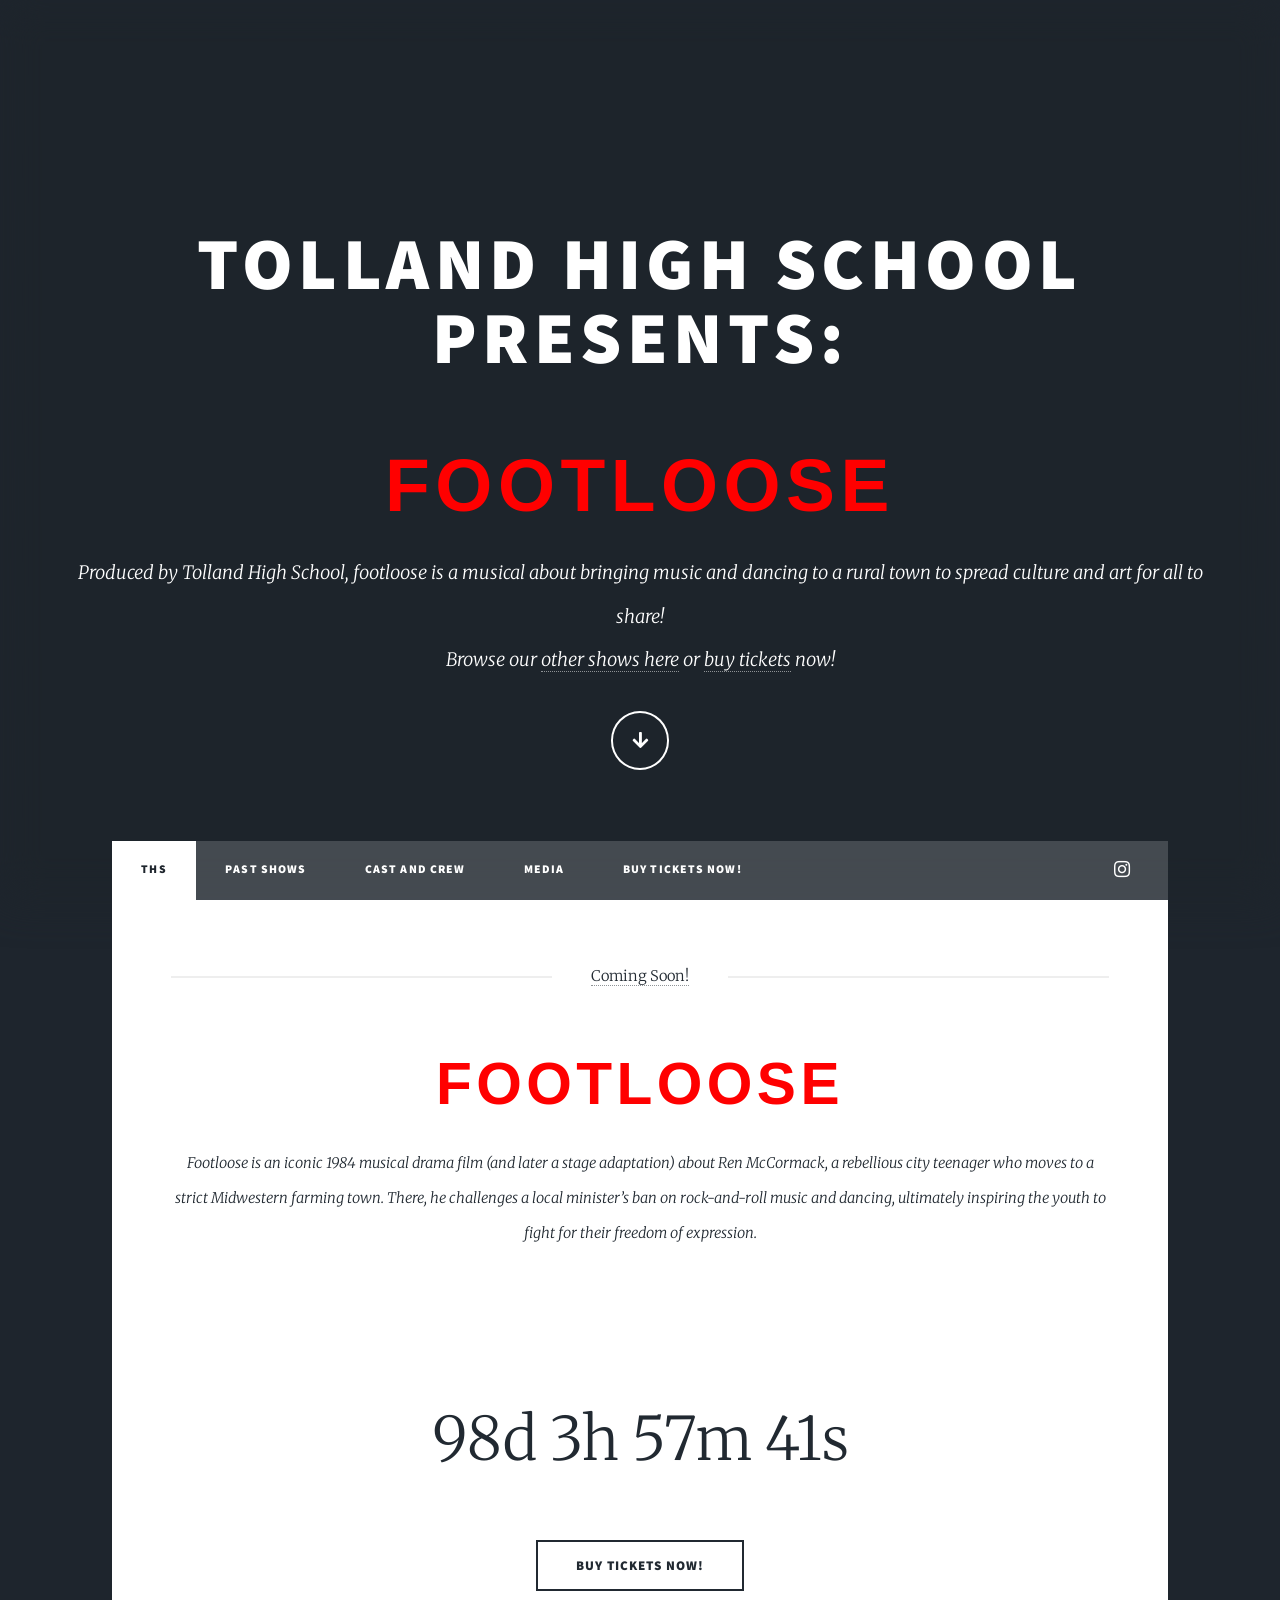
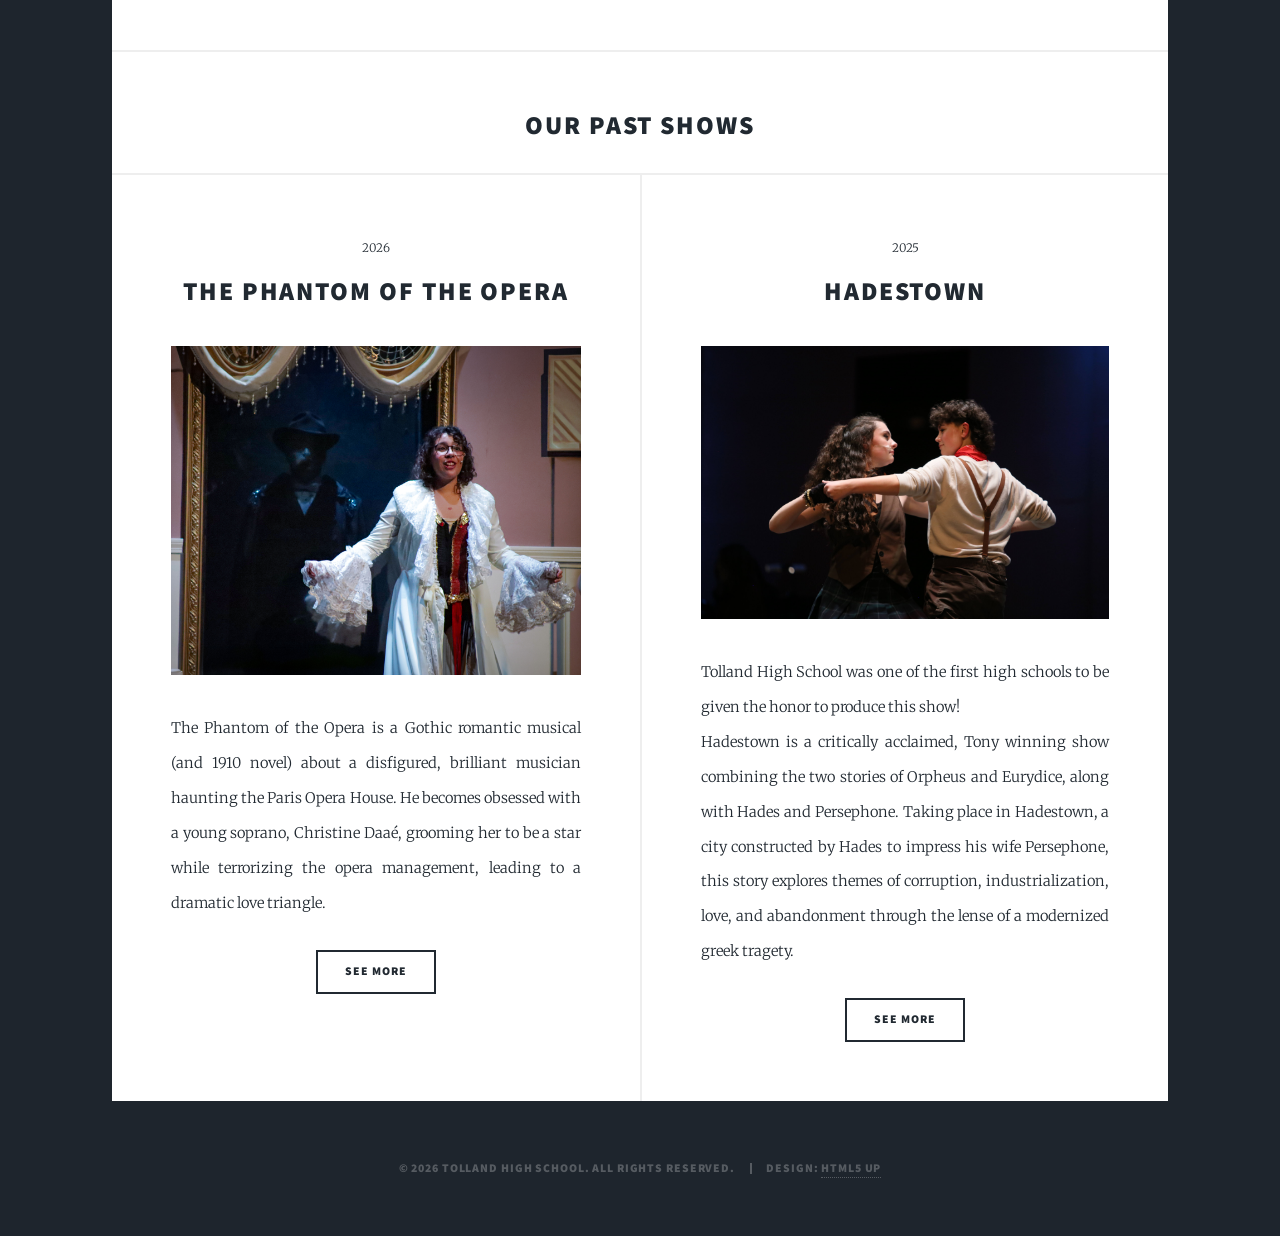
==== commit c75f3ffc: "Add favicon and clean up HTML document Added favicon and improved HTML structure." ====
--- a/index.html
+++ b/index.html
@@ -3,6 +3,8 @@
 <html>
 	<head>
 		<title>Tolland Drama</title>
+		<link rel="icon" type="image/x-icon" href="/images/favicon.png">
+
 		<meta charset="utf-8" />
 		<meta name="viewport" content="width=device-width, initial-scale=1, user-scalable=no" />
 		<link rel="stylesheet" href="assets/css/main.css" />
--- a/assets/css/main.css
+++ b/assets/css/main.css
@@ -3287,7 +3287,7 @@
 			width: 100%;
 			height: 100%;
 			background-color: #212931;
-			background-image: url("../../images/overlay.png"), linear-gradient(0deg, rgba(0, 0, 0, 0.1), rgba(0, 0, 0, 0.1)), url("../../images/lesscolor.jpg"); filter: blur(20px);
+			background-image: url("../../images/overlay.png"), linear-gradient(0deg, rgba(0, 0, 0, 0.1), rgba(0, 0, 0, 0.1)), url("../../images/lesscolor.JPG"); filter: blur(20px);
 			background-size: auto,								auto,														100% auto;
 			background-position: center,								center,														top center;
 			background-repeat: repeat,								no-repeat,													no-repeat;
